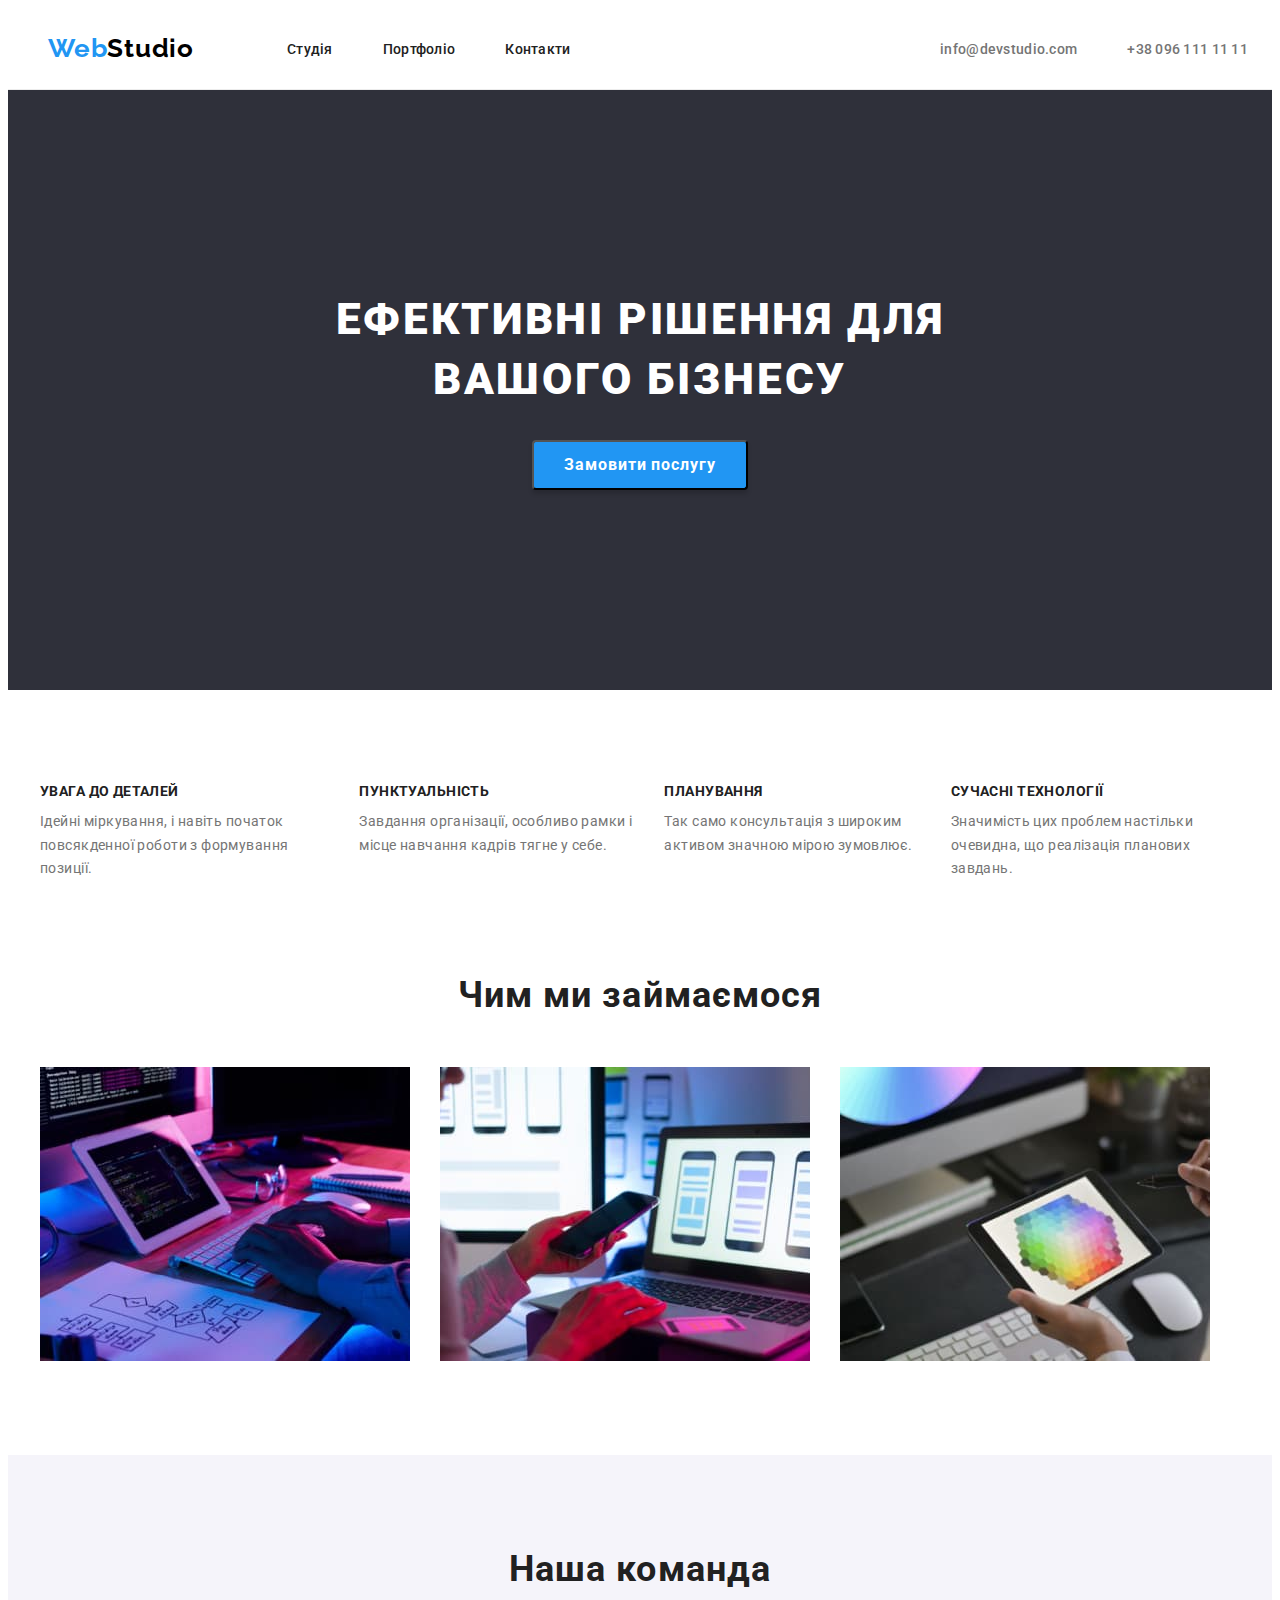
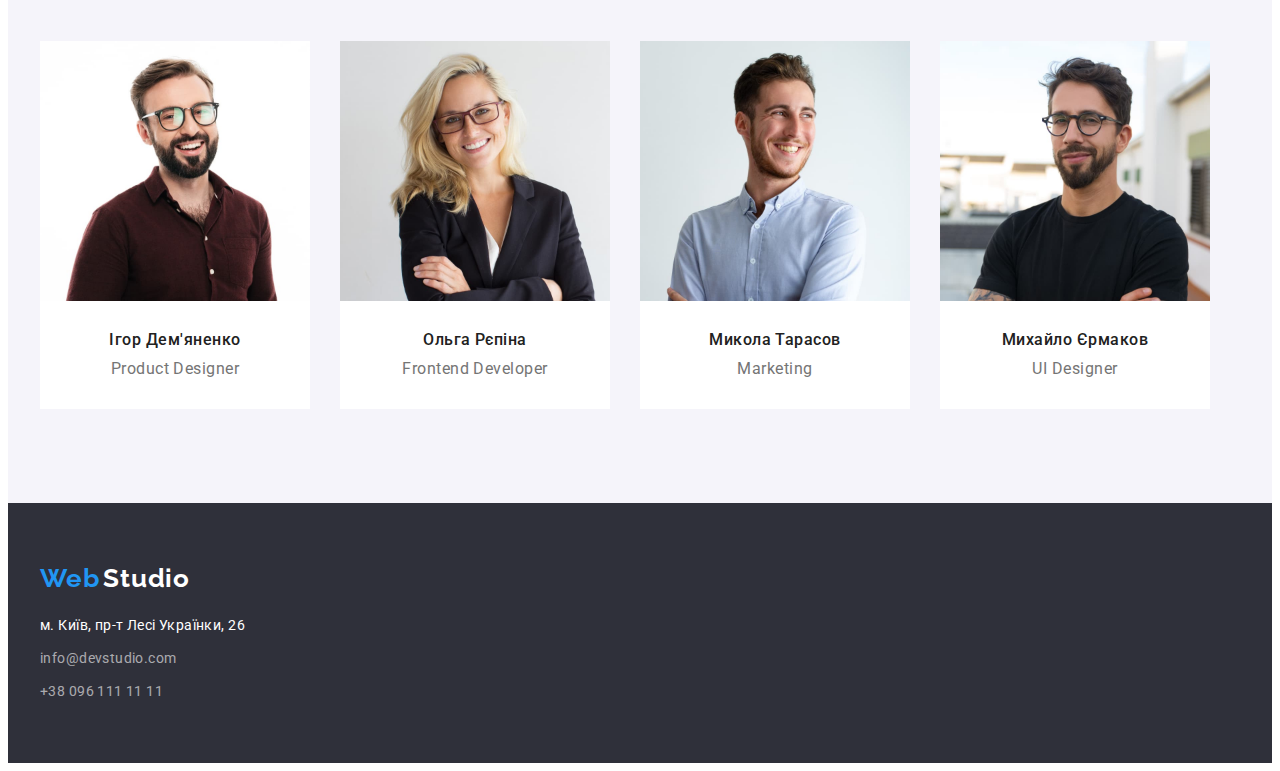
==== index.html @ ede3d10a "repo" ====
<!DOCTYPE html>
<html lang="uk">
  <head>
    <meta charset="UTF-8" />
    <meta http-equiv="X-UA-Compatible" content="IE=edge" />
    <meta name="viewport" content="width=device-width, initial-scale=1.0" />
    <title>Document</title>
    <link rel="preconnect" href="https://fonts.googleapis.com" />
    <link rel="preconnect" href="https://fonts.gstatic.com" crossorigin />
    <link
      href="https://fonts.googleapis.com/css2?family=Raleway:wght@700&family=Roboto:wght@400;500;700;900&display=swap"
      rel="stylesheet"
    />
    <link
      rel="stylesheet"
      href="https://cdnjs.cloudflare.com/ajax/libs/modern-normalize/1.1.0/modern-normalize.min.css"
      integrity="sha512-wpPYUAdjBVSE4KJnH1VR1HeZfpl1ub8YT/NKx4PuQ5NmX2tKuGu6U/JRp5y+Y8XG2tV+wKQpNHVUX03MfMFn9Q=="
      crossorigin="anonymous"
      referrerpolicy="no-referrer"
    />
    <link rel="stylesheet" href="./css/styles.css" />
  </head>
  <body>
    <!--Header.-->
    <header class="site-header">
      <div class="container header-container">
        <nav class="header-container">
            <a href="./index.html" class="site-logo link"
              ><span class="logo-word-web">Web</span
              ><span class="logo-word-studio">Studio</span>
            </a>
            <ul class="site-nav list">
            <li>
              <a href="./index.html" class="site-nav-link link">Студія</a>
            </li>
            <li>
              <a href="./portfolio.html" class="site-nav-link link"
                >Портфоліо</a
              >
            </li>
            <li><a href="" class="site-nav-link link">Контакти</a></li>
          </ul>
        </nav>
        <ul class="header-contacts list">
          <li>
            <a href="mailto:info@devstudio.com" class="site-nav-contacts link"
              >info@devstudio.com</a
            >
          </li>
          <li>
            <a href="tel:+380961111111" class="site-nav-contacts link"
              >+38 096 111 11 11</a
            >
          </li>
        </ul>
          </div>
    </header>

    <!-- Main -->
    <main class="studio-main">
      <!--Hero-->
      <section class="studio-hero">
        <div class="container">
          <h1 class="studiio-hero-title">
            Ефективні рішення для вашого бізнесу
          </h1>
          <button type="button" class="studio-hero-btn">
            Замовити послугу
          </button>
        </div>
      </section>
      <!--Our advantages-->
      <section class="advantages section">
        <div class="container">
          <h2 class="advantages-title visually-hidden">Наші переваги</h2>
          <ul class="advantages-list list">
            <li class="advanteges-item">
              <h3 class="advantages-name">УВАГА ДО ДЕТАЛЕЙ</h3>
              <p class="advantages-text">
                Ідейні міркування, і навіть початок повсякденної роботи з
                формування позиції.
              </p>
            </li>
            <li class="advanteges-item">
              <h3 class="advantages-name">ПУНКТУАЛЬНІСТЬ</h3>
              <p class="advantages-text">
                Завдання організації, особливо рамки і місце навчання кадрів
                тягне у себе.
              </p>
            </li>
            <li class="advanteges-item">
              <h3 class="advantages-name">ПЛАНУВАННЯ</h3>
              <p class="advantages-text">
                Так само консультація з широким активом значною мірою зумовлює.
              </p>
            </li>
            <li class="advanteges-item">
              <h3 class="advantages-name">СУЧАСНІ ТЕХНОЛОГІЇ</h3>
              <p class="advantages-text">
                Значимість цих проблем настільки очевидна, що реалізація
                планових завдань.
              </p>
            </li>
          </ul>
        </div>
      </section>
      <!--What do we do?-->
      <section class="company-servise section">
        <div class="container">
          <h2 class="service-title">Чим ми займаємося</h2>
          <ul class="servise-list list">
            <li class="service-item">
              <img
                src="./imajes/img1.jpg"
                alt="Працює за комп'ютером"
                width="370"
              />
            </li>
            <li class="service-item">
              <img
                src="./imajes/img2.jpg"
                alt="Працює за комп'ютером"
                width="370"
              />
            </li>
            <li class="service-item">
              <img
                src="./imajes/img3.jpg"
                alt="Працює за комп'ютером"
                width="370"
              />
            </li>
          </ul>
        </div>
      </section>
      <!-- Our team -->
      <section class="team section">
        <div class="container">
          <h2 class="team-title">Наша команда</h2>
          <ul class="team-list list">
            <li class="team-item">
              <img class="team-img"
                src="./imajes/product_designer.jpg"
                alt="Фото продуктового дизайнера"
                width="270"
              />
              <h3 class="team-member">Ігор Дем'яненко</h3>
              <p class="team-position">Product Designer</p>
            </li>
            <li class="team-item">
              <img
                src="./imajes/front-end-developer.jpg"
                alt="Фото фронтенд розробника"
                width="270"
                class="team-img"
              />
              <h3 class="team-member">Ольга Рєпіна</h3>
              <p class="team-position">Frontend Developer</p>
            </li>
            <li class="team-item">
              <img
                src="./imajes/marketiing.jpg"
                alt="Фото маркетолога"
                width="270"
                class="team-img"
              />
              <h3 class="team-member">Микола Тарасов</h3>
              <p class="team-position">Marketing</p>
            </li>
            <li class="team-item">
              <img
                src="./imajes/ui-designer.jpg"
                alt="Фото дизайнера"
                width="270"
                class="team-img"
              />
              <h3 class="team-member">Михайло Єрмаков</h3>
              <p class="team-position">UI Designer</p>
            </li>
          </ul>
        </div>
      </section>
    </main>
    <!-- Footeer -->
    <footer class="footeer">
      <div class="container footer-container">
        <a href="./index.html" class="site-logo link footer-logo">
        <span class="logo-word-web">Web</span>
        <span class="footer-logo-word">Studio</span>
      </a>
      <address class="adress">
        <a class="map-link link"
          href="https://goo.gl/maps/4eTBozPo4Wdr3xK28"
          target="_blank"
          rel="noopener nofollow"
        
        >
          м. Київ, пр-т Лесі Українки, 26
        </a>
        <ul class="footer-contacts-list list">
          <li class="footer-contacts-itm">
            <a href="mailto:info@devstudio.com" class="footer-contact link"
              >info@devstudio.com</a
            >
          </li>
          <li class="footer-contacts-itm">
            <a href="tel:+380961111111" class="footer-contact link"
              >+38 096 111 11 11</a
            >
          </li>
        </ul>
      </address>
      </div>
    </footer>
  </body>
</html>
---- css/styles.css ----
:root {
  /* Colors */
  --main-text-color: #212121;
  --main-link-color: #212121;
  --btn-color: #212121;
  --btn-background-color: #f5f4fa;
  --second-text-color: #757575;
  --third-text-color: #ffffff;
  --btn-hover-color: #ffffff;
  --btn-hover-background-color: #2196f3;
  --main-background-color: #f5f5f5;
  --link-hover-color: #2196f3;
  --logo-color-1: #2196f3;
  --logo-color-2: #000000;
  --first-background-color: #ffffff;
  --second-background-color: #2f303a;
}
/*----------RESET STYLES----------*/
p,
h1,
h2,
h3,
h4,
h5,
h6 {
  margin: 0;
}
ul,
ol {
  margin: 0;
  padding-left: 0;
}
button {
  cursor: pointer;
}
address {
  font-style: normal;
}
img {
  display: block;
}
body {
  font-family: "roboto", sans-serif;
  color: var(--main-text-color);
}
.advantages-title,
.service-title,
.team-title {
  font-size: 36px;
  line-height: 1.16;
  letter-spacing: 0.03em;
  color: var(--main-text-color);
}
.visually-hidden {
  position: absolute;
  white-space: nowrap;
  width: 1px;
  height: 1px;
  overflow: hidden;
  border: 0;
  padding: 0;
  clip: rect(0 0 0 0);
  clip-path: inset(50%);
  margin: -1px;
}

.container {
  width: 1200px;
  padding-left: 15px;
  padding-right: 15px;
  margin: 0 auto;
}
.section {
padding: 94px 0;
}
/*--------------------------------*/
/* ----------SITE HEADER---------- */
.site-header {
  padding: 25px;

  background-color: var(--first-background-color);
  border-bottom: 1px solid #ECECEC
}
.site-logo,
.site-nav-link {
  text-decoration: none;
}
.site-nav {
  display: flex;
  margin-left:  93px;
  gap: 50px;
}
.header-contacts {
  display: flex;
  margin-left: auto;
  gap: 50px;
}
.header-container {
  display: flex;
  align-items: center;
}
.logo-word-web {
  font-family: "Raleway", sans-serif;
  font-style: normal;
  font-weight: 700;
  font-size: 26px;
  line-height: 31px;
  letter-spacing: 0.03em;
  color: var(--logo-color-1);
}
.logo-word-studio {
  font-family: "Raleway", sans-serif;
  font-weight: 700;
  font-size: 26px;
  line-height: 1.19;
  letter-spacing: 0.03em;
  color: var(--logo-color-2);
}
.site-nav-link {
  font-weight: 500;
  font-size: 14px;
  line-height: 1.14;
  letter-spacing: 0.02em;
  color: var(--main-link-color);
}
.site-nav-contacts {
  font-weight: 500;
  font-size: 14px;
  line-height: 1.14;
  letter-spacing: 0.02em;
  color: var(--second-text-color);
  text-decoration: none;
}

/* ----------STUDIO PAGE MAIN----------  */
.studio-main {
}
/* ----------STUDIO PAGE HERO----------  */
.studio-hero {
  background-color:var(--second-background-color);
  text-align: center;
  padding-top: 200px;
  padding-bottom: 200px;
}
.studiio-hero-title {
  display: block;
  width: 696px;
  margin: 0 auto;
  margin-bottom: 30px;


  font-style: normal;
  font-weight: 900;
  font-size: 44px;
  line-height: 1.36;
  letter-spacing: 0.06em;
  text-transform: uppercase;
  color: var(--third-text-color);

}
.studio-hero-btn {
  min-width: 216px;
  height: 50px;

  font-family: inherit;
  font-style: normal;
  font-weight: 700;
  font-size: 16px;
  line-height: 1.88;
  color: var(--btn-hover-color);
  align-items: center;
  text-align: center;
  letter-spacing: 0.06em;
  background: var(--logo-color-1);
  box-shadow: 0px 4px 4px rgba(0, 0, 0, 0.15);
  border-radius: 4px;
}
/* ----------STUDIO PAGE ADVANTAGES----------  */
.advantages {
  padding-bottom: 0;
}
.advantages-name {
margin-bottom: 10px;

  font-size: 14px;
  line-height: 1.14;
  letter-spacing: 0.03em;
  text-transform: uppercase;
  color: var(--main-text-color);
}
.advantages-list {
  display: flex;
  gap: 30px;
}
.advantages-text {
  font-size: 14px;
  line-height: 1.71;
  letter-spacing: 0.03em;
  color: var(--second-text-color);
}
/* ----------WHAT WE DO----------  */
.service-title {
  display: flex;
  justify-content: center;
  margin: 0  auto 50px auto;
}
.servise-list {
  display: flex;
  gap: 30px;
}
/* ----------STUDIO PAGE OUR TEAM----------  */
.team-list {
  display: flex;
  gap: 30px;

}
.team-title {
  margin-bottom:50px;
  
  display: flex;
  justify-content: center;
}
.team-img {
  margin-bottom: 30px;
}
.team {
  background-color: var(--btn-background-color);
}
.team-item {
  padding-bottom: 30px;
  
  background-color: var(--third-text-color);
}
.team-member {
  margin-bottom: 10px;
  text-align: center;

  font-weight: 500;
  font-size: 16px;
  line-height: 1.18;
  letter-spacing: 0.03em;
  color: var(--main-text-color);
}
.team-position {
  text-align: center;

  font-size: 16px;
  line-height: 1.18;
  letter-spacing: 0.03em;
  color: var(--second-text-color);
}
.list {
  list-style: none;
}
.link:hover,
.link:focus {
  color: var(--link-hover-color);
}

/*----------PORTFOLIO PAGE MAIN----------*/
.filter {
  margin-bottom: 50px;
  display: flex;
justify-content: center;
gap: 8px;
}
.filter-btn {
  padding-left: 22px;
  padding-right: 22px;
  font-family: inherit;
  font-weight: 500;
  font-size: 16px;
  line-height: 1.6;
  text-align: center;
  letter-spacing: 0.03em;
  color: var(--btn-color);
  
  height: 38px;
  background: #F5F4FA;
  border-radius: 4px;
  border-color: transparent;
}
.filter-btn:hover,
.filter-btn:focus {
  font-family: inherit;
  font-weight: 500;
  font-size: 16px;
  line-height: 1.62;
  text-align: center;
  letter-spacing: 0.03em;
  color: var(--btn-hover-color);
  background: var(--btn-hover-background-color);
  box-shadow: 0px 3px 1px rgba(0, 0, 0, 0.1), 0px 1px 2px rgba(0, 0, 0, 0.08),
    0px 2px 2px rgba(0, 0, 0, 0.12);
  border-radius: 4px;
}
/* ----------PORTFOIO PROJECTS---------- */
.project {
text-decoration: none;
border-bottom: 1px solid #EEEEEE;
}
.projects-list {
display: flex;
gap: 30px; 
flex-wrap: wrap;
}
.project-description {
  padding: 20px 24px;
  border-left: solid #EEEEEE;
  border-right: solid #EEEEEE;
}
.project-title {
  font-size: 18px;
  line-height: 2;
  letter-spacing: 0.06em;
  color: var(--main-text-color);
}
.project-type {
  font-size: 16px;
  line-height: 1.87;
  letter-spacing: 0.03em;
  color: var(--second-text-color);
}
/* ----------SITE FOOTER---------- */
.footeer {
  padding-top: 60px;
  padding-bottom: 60px;
  
  background-color: var(--second-background-color);
}
.footer-container .site-logo {
  margin-bottom:  20px;;
}
.footer-logo {
  display: inline-block;
}
.footer-logo-word {
  font-family: "Raleway", sans-serif;
  font-weight: 700;
  font-size: 26px;
  line-height: 1.19;
  letter-spacing: 0.03em;
  color: var(--third-text-color);
}
.adress {
  font-style: normal;
}
.map-link {
  display: inline-block;
  margin-bottom: 9px;

  font-size: 14px;
  line-height: 1.71;
  letter-spacing: 0.03em;
  color: var(--third-text-color);
  text-decoration: none;
}
.footer-contacts-list :first-child {
  margin-bottom: 9px;
  }
.footer-contact {
  font-size: 14px;
  line-height: 1.71;
  letter-spacing: 0.03em;
  color: rgba(255, 255, 255, 0.6);
  text-decoration: none;
}
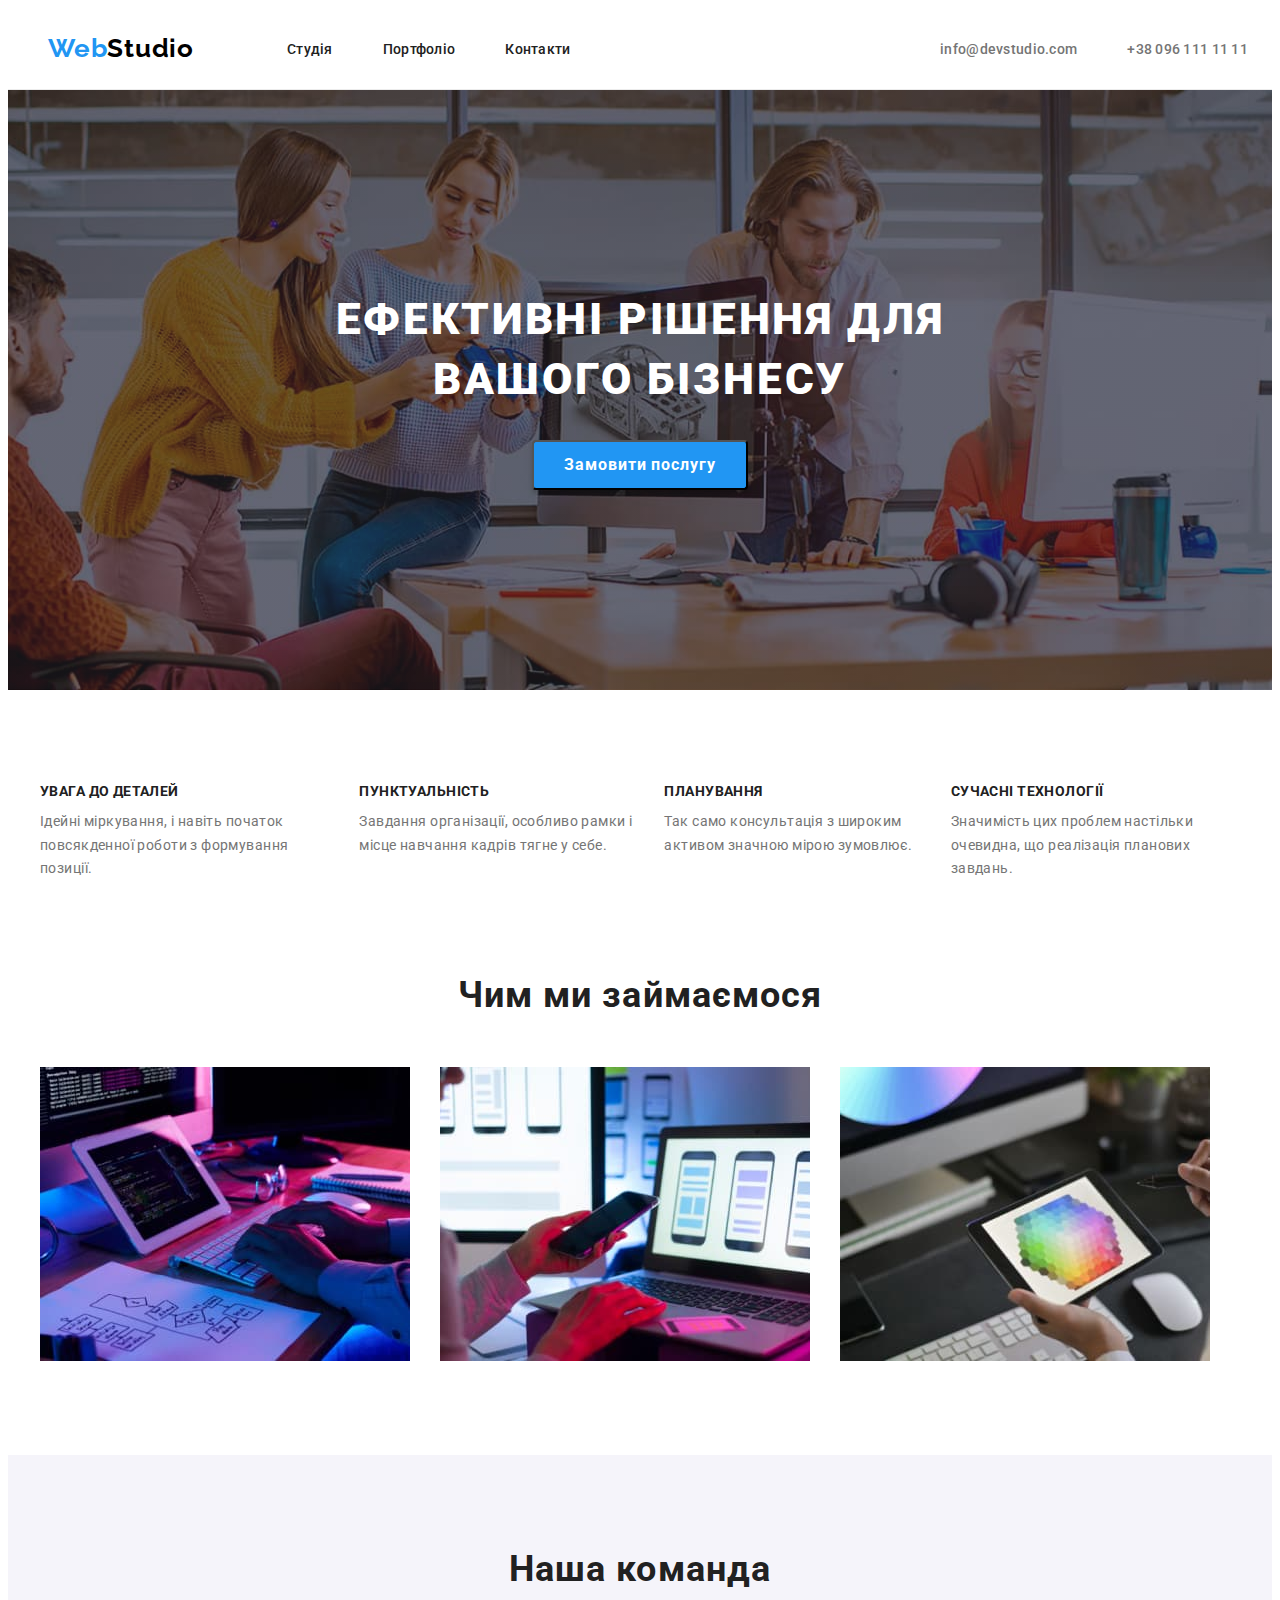
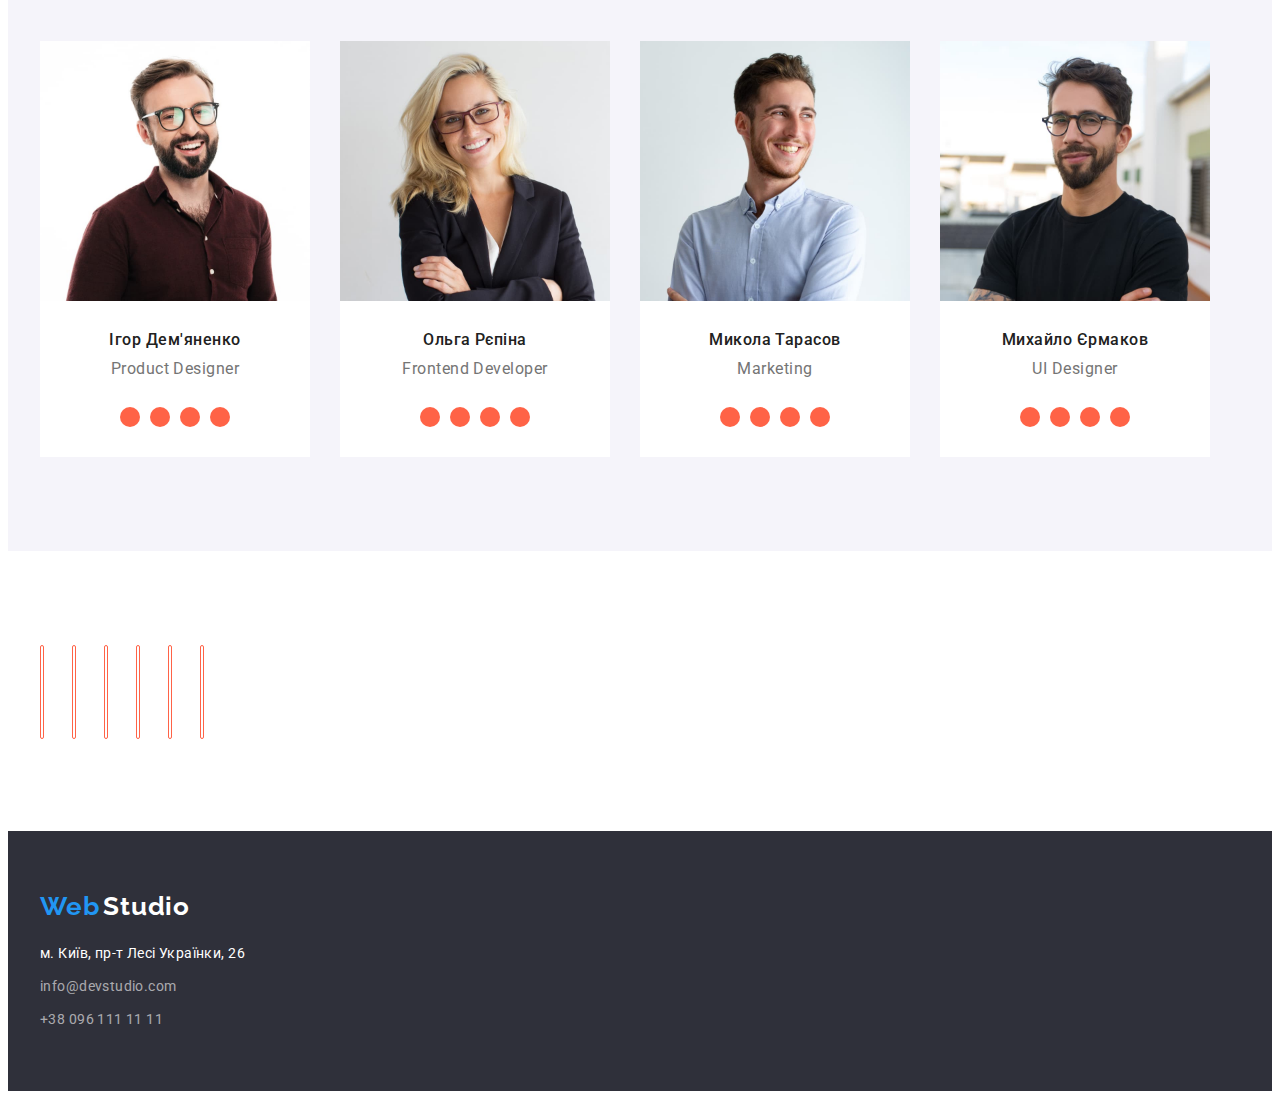
==== commit aab96272: "hero bg" ====
--- a/index.html
+++ b/index.html
@@ -146,6 +146,16 @@
               />
               <h3 class="team-member">Ігор Дем'яненко</h3>
               <p class="team-position">Product Designer</p>
+              <ul class="team-soc-list list">
+                <li class="team-soc-item"><a href="" target="_blank"
+                  rel="noopener" class="team-soc-link link"></a></li>
+                <li class="team-soc-item"><a href=""  target="_blank"
+                  rel="noopener" class="team-soc-link link"></a></li>
+                <li class="team-soc-item"><a href=""  target="_blank"
+                  rel="noopener" class="team-soc-link link"></a></li>
+                <li class="team-soc-item"><a href=""  target="_blank"
+                  rel="noopener" class="team-soc-link link"></a></li>
+              </ul>
             </li>
             <li class="team-item">
               <img
@@ -155,7 +165,16 @@
                 class="team-img"
               />
               <h3 class="team-member">Ольга Рєпіна</h3>
-              <p class="team-position">Frontend Developer</p>
+              <p class="team-position">Frontend Developer</p> <ul class="team-soc-list list">
+                <li class="team-soc-item"><a href="" target="_blank"
+                  rel="noopener" class="team-soc-link link"></a></li>
+                <li class="team-soc-item"><a href=""  target="_blank"
+                  rel="noopener" class="team-soc-link link"></a></li>
+                <li class="team-soc-item"><a href=""  target="_blank"
+                  rel="noopener" class="team-soc-link link"></a></li>
+                <li class="team-soc-item"><a href=""  target="_blank"
+                  rel="noopener" class="team-soc-link link"></a></li>
+              </ul>
             </li>
             <li class="team-item">
               <img
@@ -165,7 +184,16 @@
                 class="team-img"
               />
               <h3 class="team-member">Микола Тарасов</h3>
-              <p class="team-position">Marketing</p>
+              <p class="team-position">Marketing</p> <ul class="team-soc-list list">
+                <li class="team-soc-item"><a href="" target="_blank"
+                  rel="noopener" class="team-soc-link link"></a></li>
+                <li class="team-soc-item"><a href=""  target="_blank"
+                  rel="noopener" class="team-soc-link link"></a></li>
+                <li class="team-soc-item"><a href=""  target="_blank"
+                  rel="noopener" class="team-soc-link link"></a></li>
+                <li class="team-soc-item"><a href=""  target="_blank"
+                  rel="noopener" class="team-soc-link link"></a></li>
+              </ul>
             </li>
             <li class="team-item">
               <img
@@ -175,10 +203,37 @@
                 class="team-img"
               />
               <h3 class="team-member">Михайло Єрмаков</h3>
-              <p class="team-position">UI Designer</p>
-            </li>
-          </ul>
-        </div>
+              <p class="team-position">UI Designer</p> 
+              <ul class="team-soc-list list">
+                <li class="team-soc-item"><a href="" target="_blank"
+                  rel="noopener" class="team-soc-link link"></a></li>
+                <li class="team-soc-item"><a href=""  target="_blank"
+                  rel="noopener" class="team-soc-link link"></a></li>
+                <li class="team-soc-item"><a href=""  target="_blank"
+                  rel="noopener" class="team-soc-link link"></a></li>
+                <li class="team-soc-item"><a href=""  target="_blank"
+                  rel="noopener" class="team-soc-link link"></a></li>
+              </ul>
+            </li>
+          </ul>
+        </div>
+      </section>
+      <section class="section section-clients">
+        <div class="container">
+          <ul class="clients-list list">
+            <li class="client-item"><a href=""  target="_blank"
+                  rel="noopener"  class="client-link link"></a></li>
+            <li class="client-item"><a href=""  target="_blank"
+                  rel="noopener"  class="client-link link"></a></li>
+            <li class="client-item"><a href=""  target="_blank"
+                  rel="noopener"  class="client-link link"></a></li>
+            <li class="client-item"><a href=""  target="_blank"
+                  rel="noopener"  class="client-link link"></a></li>
+            <li class="client-item"><a href=""  target="_blank"
+                  rel="noopener"  class="client-link link"></a></li>
+            <li class="client-item"><a href=""  target="_blank"
+                  rel="noopener"  class="client-link link"></a></li>
+          </ul>        </div>
       </section>
     </main>
     <!-- Footeer -->
--- a/css/styles.css
+++ b/css/styles.css
@@ -137,10 +137,22 @@
 }
 /* ----------STUDIO PAGE HERO----------  */
 .studio-hero {
-  background-color:var(--second-background-color);
-  text-align: center;
   padding-top: 200px;
   padding-bottom: 200px;
+
+  background-color:var(--second-background-color);
+  text-align: center;
+  
+  background-color:#C4C4C4;
+  background-image: linear-gradient(
+    rgba(47, 48, 58, 0.4),
+    rgba(47, 48, 58, 0.4)
+  ),
+  url(../imajes/hero-bg\(1\).jpg) ;
+  background-repeat: no-repeat;
+  background-position: center;
+  background-size: cover;
+
 }
 .studiio-hero-title {
   display: block;
@@ -243,6 +255,7 @@
 }
 .team-position {
   text-align: center;
+  margin-bottom:28px;
 
   font-size: 16px;
   line-height: 1.18;
@@ -256,7 +269,40 @@
 .link:focus {
   color: var(--link-hover-color);
 }
-
+.team-soc-list {
+  display: flex;
+  justify-content: center;
+  gap:10px;
+}
+.team-soc-item {
+  width: 20px;
+  height: 20px;
+}
+.team-soc-link {
+  width: 100%;
+  height:100%;
+  display:block;
+  background: tomato;
+  border-radius: 50%;
+}
+/*----------CLIENTS----------*/
+.clients-list {
+  display: flex;
+  gap: 30px;
+
+}
+
+.client-item {
+  width: calc(100%-150px) / 6;
+  height: 92px;
+}
+.client-link {
+  width: 100%;
+  height:100%;
+  border: 1px solid tomato;
+  border-radius:5px;
+  display: block;
+}
 /*----------PORTFOLIO PAGE MAIN----------*/
 .filter {
   margin-bottom: 50px;
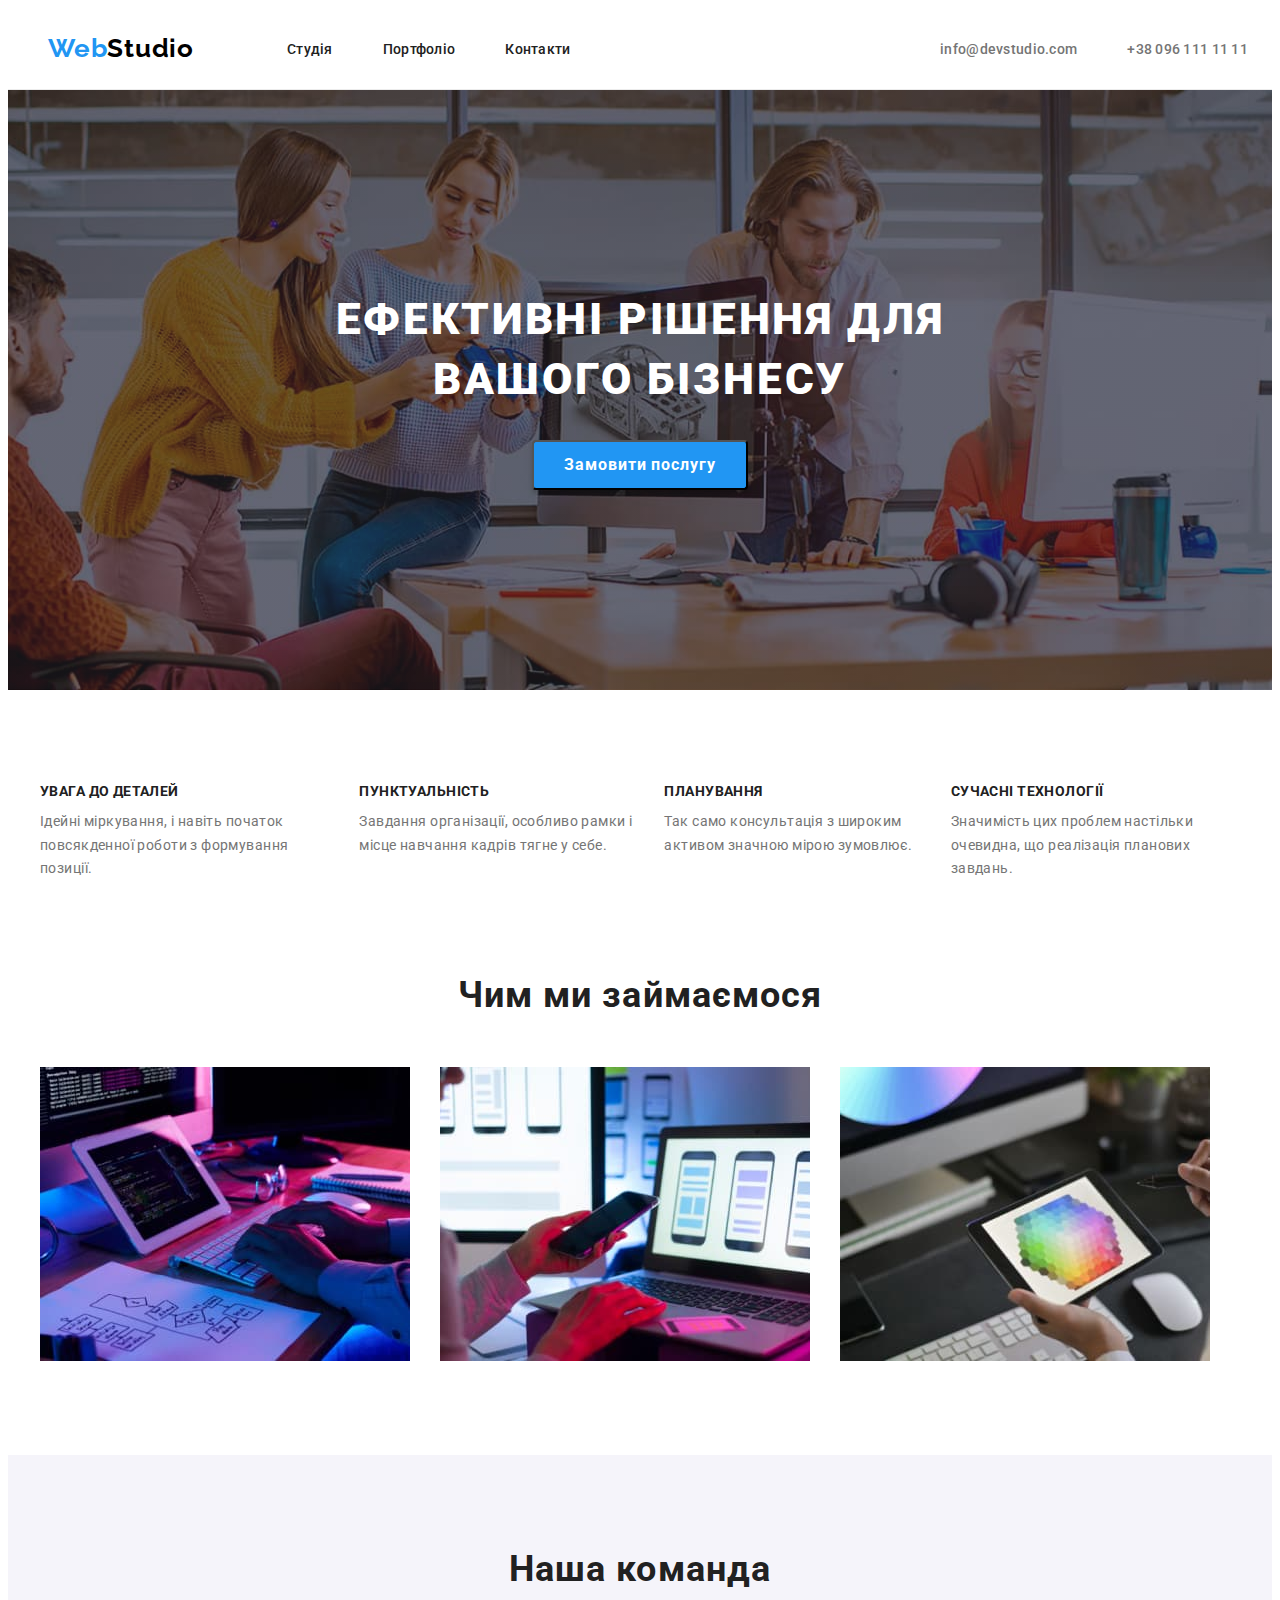
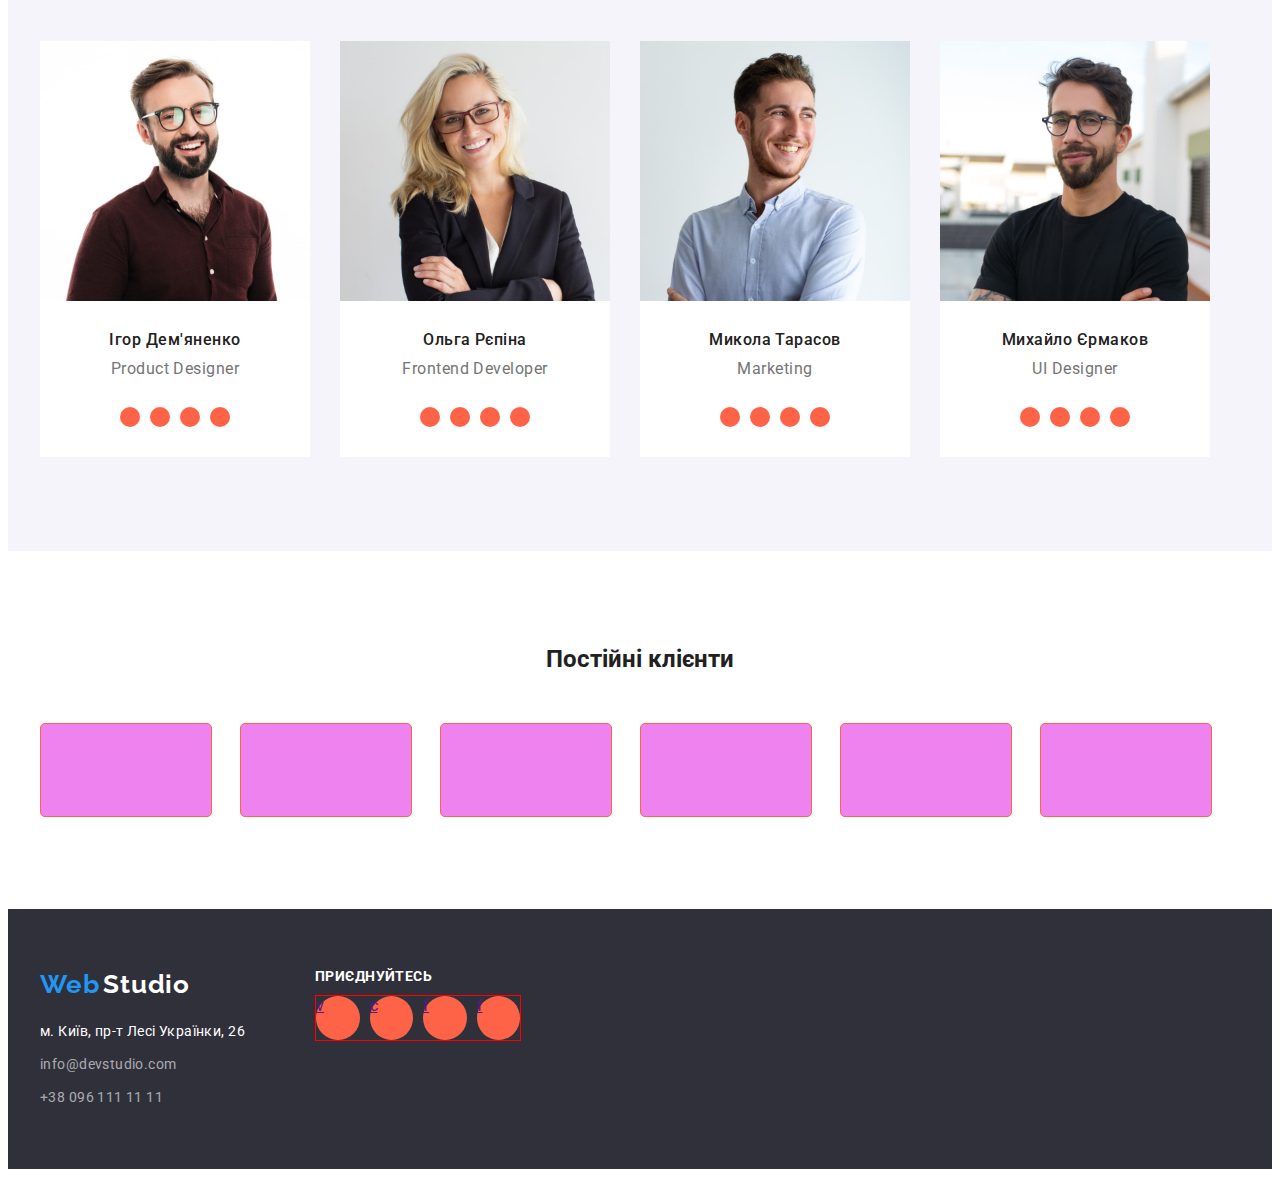
==== commit 2efb5d7d: "social icons bg" ====
--- a/index.html
+++ b/index.html
@@ -25,11 +25,11 @@
     <header class="site-header">
       <div class="container header-container">
         <nav class="header-container">
-            <a href="./index.html" class="site-logo link"
-              ><span class="logo-word-web">Web</span
-              ><span class="logo-word-studio">Studio</span>
-            </a>
-            <ul class="site-nav list">
+          <a href="./index.html" class="site-logo link"
+            ><span class="logo-word-web">Web</span
+            ><span class="logo-word-studio">Studio</span>
+          </a>
+          <ul class="site-nav list">
             <li>
               <a href="./index.html" class="site-nav-link link">Студія</a>
             </li>
@@ -53,7 +53,7 @@
             >
           </li>
         </ul>
-          </div>
+      </div>
     </header>
 
     <!-- Main -->
@@ -139,7 +139,8 @@
           <h2 class="team-title">Наша команда</h2>
           <ul class="team-list list">
             <li class="team-item">
-              <img class="team-img"
+              <img
+                class="team-img"
                 src="./imajes/product_designer.jpg"
                 alt="Фото продуктового дизайнера"
                 width="270"
@@ -147,14 +148,38 @@
               <h3 class="team-member">Ігор Дем'яненко</h3>
               <p class="team-position">Product Designer</p>
               <ul class="team-soc-list list">
-                <li class="team-soc-item"><a href="" target="_blank"
-                  rel="noopener" class="team-soc-link link"></a></li>
-                <li class="team-soc-item"><a href=""  target="_blank"
-                  rel="noopener" class="team-soc-link link"></a></li>
-                <li class="team-soc-item"><a href=""  target="_blank"
-                  rel="noopener" class="team-soc-link link"></a></li>
-                <li class="team-soc-item"><a href=""  target="_blank"
-                  rel="noopener" class="team-soc-link link"></a></li>
+                <li class="team-soc-item">
+                  <a
+                    href=""
+                    target="_blank"
+                    rel="noopener"
+                    class="team-soc-link link"
+                  ></a>
+                </li>
+                <li class="team-soc-item">
+                  <a
+                    href=""
+                    target="_blank"
+                    rel="noopener"
+                    class="team-soc-link link"
+                  ></a>
+                </li>
+                <li class="team-soc-item">
+                  <a
+                    href=""
+                    target="_blank"
+                    rel="noopener"
+                    class="team-soc-link link"
+                  ></a>
+                </li>
+                <li class="team-soc-item">
+                  <a
+                    href=""
+                    target="_blank"
+                    rel="noopener"
+                    class="team-soc-link link"
+                  ></a>
+                </li>
               </ul>
             </li>
             <li class="team-item">
@@ -165,15 +190,40 @@
                 class="team-img"
               />
               <h3 class="team-member">Ольга Рєпіна</h3>
-              <p class="team-position">Frontend Developer</p> <ul class="team-soc-list list">
-                <li class="team-soc-item"><a href="" target="_blank"
-                  rel="noopener" class="team-soc-link link"></a></li>
-                <li class="team-soc-item"><a href=""  target="_blank"
-                  rel="noopener" class="team-soc-link link"></a></li>
-                <li class="team-soc-item"><a href=""  target="_blank"
-                  rel="noopener" class="team-soc-link link"></a></li>
-                <li class="team-soc-item"><a href=""  target="_blank"
-                  rel="noopener" class="team-soc-link link"></a></li>
+              <p class="team-position">Frontend Developer</p>
+              <ul class="team-soc-list list">
+                <li class="team-soc-item">
+                  <a
+                    href=""
+                    target="_blank"
+                    rel="noopener"
+                    class="team-soc-link link"
+                  ></a>
+                </li>
+                <li class="team-soc-item">
+                  <a
+                    href=""
+                    target="_blank"
+                    rel="noopener"
+                    class="team-soc-link link"
+                  ></a>
+                </li>
+                <li class="team-soc-item">
+                  <a
+                    href=""
+                    target="_blank"
+                    rel="noopener"
+                    class="team-soc-link link"
+                  ></a>
+                </li>
+                <li class="team-soc-item">
+                  <a
+                    href=""
+                    target="_blank"
+                    rel="noopener"
+                    class="team-soc-link link"
+                  ></a>
+                </li>
               </ul>
             </li>
             <li class="team-item">
@@ -184,15 +234,40 @@
                 class="team-img"
               />
               <h3 class="team-member">Микола Тарасов</h3>
-              <p class="team-position">Marketing</p> <ul class="team-soc-list list">
-                <li class="team-soc-item"><a href="" target="_blank"
-                  rel="noopener" class="team-soc-link link"></a></li>
-                <li class="team-soc-item"><a href=""  target="_blank"
-                  rel="noopener" class="team-soc-link link"></a></li>
-                <li class="team-soc-item"><a href=""  target="_blank"
-                  rel="noopener" class="team-soc-link link"></a></li>
-                <li class="team-soc-item"><a href=""  target="_blank"
-                  rel="noopener" class="team-soc-link link"></a></li>
+              <p class="team-position">Marketing</p>
+              <ul class="team-soc-list list">
+                <li class="team-soc-item">
+                  <a
+                    href=""
+                    target="_blank"
+                    rel="noopener"
+                    class="team-soc-link link"
+                  ></a>
+                </li>
+                <li class="team-soc-item">
+                  <a
+                    href=""
+                    target="_blank"
+                    rel="noopener"
+                    class="team-soc-link link"
+                  ></a>
+                </li>
+                <li class="team-soc-item">
+                  <a
+                    href=""
+                    target="_blank"
+                    rel="noopener"
+                    class="team-soc-link link"
+                  ></a>
+                </li>
+                <li class="team-soc-item">
+                  <a
+                    href=""
+                    target="_blank"
+                    rel="noopener"
+                    class="team-soc-link link"
+                  ></a>
+                </li>
               </ul>
             </li>
             <li class="team-item">
@@ -203,68 +278,150 @@
                 class="team-img"
               />
               <h3 class="team-member">Михайло Єрмаков</h3>
-              <p class="team-position">UI Designer</p> 
+              <p class="team-position">UI Designer</p>
               <ul class="team-soc-list list">
-                <li class="team-soc-item"><a href="" target="_blank"
-                  rel="noopener" class="team-soc-link link"></a></li>
-                <li class="team-soc-item"><a href=""  target="_blank"
-                  rel="noopener" class="team-soc-link link"></a></li>
-                <li class="team-soc-item"><a href=""  target="_blank"
-                  rel="noopener" class="team-soc-link link"></a></li>
-                <li class="team-soc-item"><a href=""  target="_blank"
-                  rel="noopener" class="team-soc-link link"></a></li>
+                <li class="team-soc-item">
+                  <a
+                    href=""
+                    target="_blank"
+                    rel="noopener"
+                    class="team-soc-link link"
+                  ></a>
+                </li>
+                <li class="team-soc-item">
+                  <a
+                    href=""
+                    target="_blank"
+                    rel="noopener"
+                    class="team-soc-link link"
+                  ></a>
+                </li>
+                <li class="team-soc-item">
+                  <a
+                    href=""
+                    target="_blank"
+                    rel="noopener"
+                    class="team-soc-link link"
+                  ></a>
+                </li>
+                <li class="team-soc-item">
+                  <a
+                    href=""
+                    target="_blank"
+                    rel="noopener"
+                    class="team-soc-link link"
+                  ></a>
+                </li>
               </ul>
             </li>
           </ul>
         </div>
       </section>
+      <!-- Our clients -->
       <section class="section section-clients">
+        <h2 class="clients-title">Постійні клієнти</h2>
         <div class="container">
           <ul class="clients-list list">
-            <li class="client-item"><a href=""  target="_blank"
-                  rel="noopener"  class="client-link link"></a></li>
-            <li class="client-item"><a href=""  target="_blank"
-                  rel="noopener"  class="client-link link"></a></li>
-            <li class="client-item"><a href=""  target="_blank"
-                  rel="noopener"  class="client-link link"></a></li>
-            <li class="client-item"><a href=""  target="_blank"
-                  rel="noopener"  class="client-link link"></a></li>
-            <li class="client-item"><a href=""  target="_blank"
-                  rel="noopener"  class="client-link link"></a></li>
-            <li class="client-item"><a href=""  target="_blank"
-                  rel="noopener"  class="client-link link"></a></li>
-          </ul>        </div>
+            <li class="client-item">
+              <a
+                href=""
+                target="_blank"
+                rel="noopener"
+                class="client-link link"
+              ></a>
+            </li>
+            <li class="client-item">
+              <a
+                href=""
+                target="_blank"
+                rel="noopener"
+                class="client-link link"
+              ></a>
+            </li>
+            <li class="client-item">
+              <a
+                href=""
+                target="_blank"
+                rel="noopener"
+                class="client-link link"
+              ></a>
+            </li>
+            <li class="client-item">
+              <a
+                href=""
+                target="_blank"
+                rel="noopener"
+                class="client-link link"
+              ></a>
+            </li>
+            <li class="client-item">
+              <a
+                href=""
+                target="_blank"
+                rel="noopener"
+                class="client-link link"
+              ></a>
+            </li>
+            <li class="client-item">
+              <a
+                href=""
+                target="_blank"
+                rel="noopener"
+                class="client-link link"
+              ></a>
+            </li>
+          </ul>
+        </div>
       </section>
     </main>
     <!-- Footeer -->
     <footer class="footeer">
       <div class="container footer-container">
-        <a href="./index.html" class="site-logo link footer-logo">
-        <span class="logo-word-web">Web</span>
-        <span class="footer-logo-word">Studio</span>
-      </a>
-      <address class="adress">
-        <a class="map-link link"
-          href="https://goo.gl/maps/4eTBozPo4Wdr3xK28"
-          target="_blank"
-          rel="noopener nofollow"
-        
-        >
-          м. Київ, пр-т Лесі Українки, 26
-        </a>
-        <ul class="footer-contacts-list list">
-          <li class="footer-contacts-itm">
-            <a href="mailto:info@devstudio.com" class="footer-contact link"
-              >info@devstudio.com</a
+        <div class="footer-adress-container">
+          <a href="./index.html" class="site-logo link footer-logo">
+            <span class="logo-word-web">Web</span>
+            <span class="footer-logo-word">Studio</span>
+          </a>
+          <address class="adress">
+            <a
+              class="map-link link"
+              href="https://goo.gl/maps/4eTBozPo4Wdr3xK28"
+              target="_blank"
+              rel="noopener nofollow"
             >
-          </li>
-          <li class="footer-contacts-itm">
-            <a href="tel:+380961111111" class="footer-contact link"
-              >+38 096 111 11 11</a
-            >
-          </li>
-        </ul>
-      </address>
+              м. Київ, пр-т Лесі Українки, 26
+            </a>
+            <ul class="footer-contacts-list list">
+              <li class="footer-contacts-itm">
+                <a href="mailto:info@devstudio.com" class="footer-contact link"
+                  >info@devstudio.com</a
+                >
+              </li>
+              <li class="footer-contacts-itm">
+                <a href="tel:+380961111111" class="footer-contact link"
+                  >+38 096 111 11 11</a
+                >
+              </li>
+            </ul>
+          </address>
+        </div>
+        <div class="footer-soc-container">
+          <h3 class="footer-soc-title">приєднуйтесь</h3>
+          <ul class="footer-soc-list list">
+            <li class="footer-soc-item">
+              <a href="" class="footer-soc-link link">v</a>
+            </li>
+            <li class="footer-soc-item">
+              <a href="" class="footer-soc-link link">c</a>
+            </li>
+            <li class="footer-soc-item">
+              <a href="" class="footer-soc-link link">f</a>
+            </li>
+            <li class="footer-soc-item">
+              <a href="" class="footer-soc-link link">f</a>
+            </li>
+          </ul>
+        </div>
       </div>
     </footer>
   </body>
--- a/css/styles.css
+++ b/css/styles.css
@@ -71,7 +71,7 @@
   margin: 0 auto;
 }
 .section {
-padding: 94px 0;
+  padding: 94px 0;
 }
 /*--------------------------------*/
 /* ----------SITE HEADER---------- */
@@ -79,7 +79,7 @@
   padding: 25px;
 
   background-color: var(--first-background-color);
-  border-bottom: 1px solid #ECECEC
+  border-bottom: 1px solid #ececec;
 }
 .site-logo,
 .site-nav-link {
@@ -87,7 +87,7 @@
 }
 .site-nav {
   display: flex;
-  margin-left:  93px;
+  margin-left: 93px;
   gap: 50px;
 }
 .header-contacts {
@@ -140,26 +140,24 @@
   padding-top: 200px;
   padding-bottom: 200px;
 
-  background-color:var(--second-background-color);
-  text-align: center;
-  
-  background-color:#C4C4C4;
+  background-color: var(--second-background-color);
+  text-align: center;
+
+  background-color: #c4c4c4;
   background-image: linear-gradient(
-    rgba(47, 48, 58, 0.4),
-    rgba(47, 48, 58, 0.4)
-  ),
-  url(../imajes/hero-bg\(1\).jpg) ;
+      rgba(47, 48, 58, 0.4),
+      rgba(47, 48, 58, 0.4)
+    ),
+    url(../imajes/hero-bg\(1\).jpg);
   background-repeat: no-repeat;
   background-position: center;
   background-size: cover;
-
 }
 .studiio-hero-title {
   display: block;
   width: 696px;
   margin: 0 auto;
   margin-bottom: 30px;
-
 
   font-style: normal;
   font-weight: 900;
@@ -168,7 +166,6 @@
   letter-spacing: 0.06em;
   text-transform: uppercase;
   color: var(--third-text-color);
-
 }
 .studio-hero-btn {
   min-width: 216px;
@@ -192,7 +189,7 @@
   padding-bottom: 0;
 }
 .advantages-name {
-margin-bottom: 10px;
+  margin-bottom: 10px;
 
   font-size: 14px;
   line-height: 1.14;
@@ -214,7 +211,7 @@
 .service-title {
   display: flex;
   justify-content: center;
-  margin: 0  auto 50px auto;
+  margin: 0 auto 50px auto;
 }
 .servise-list {
   display: flex;
@@ -224,11 +221,10 @@
 .team-list {
   display: flex;
   gap: 30px;
-
 }
 .team-title {
-  margin-bottom:50px;
-  
+  margin-bottom: 50px;
+
   display: flex;
   justify-content: center;
 }
@@ -240,7 +236,7 @@
 }
 .team-item {
   padding-bottom: 30px;
-  
+
   background-color: var(--third-text-color);
 }
 .team-member {
@@ -255,7 +251,7 @@
 }
 .team-position {
   text-align: center;
-  margin-bottom:28px;
+  margin-bottom: 28px;
 
   font-size: 16px;
   line-height: 1.18;
@@ -272,7 +268,7 @@
 .team-soc-list {
   display: flex;
   justify-content: center;
-  gap:10px;
+  gap: 10px;
 }
 .team-soc-item {
   width: 20px;
@@ -280,35 +276,42 @@
 }
 .team-soc-link {
   width: 100%;
-  height:100%;
-  display:block;
+  height: 100%;
+  display: block;
   background: tomato;
   border-radius: 50%;
 }
-/*----------CLIENTS----------*/
+/*----------OUR CLIENTS----------*/
+.clients-title {
+  margin-bottom: 50px;
+
+  display: flex;
+  justify-content: center;
+}
 .clients-list {
   display: flex;
   gap: 30px;
-
 }
 
 .client-item {
   width: calc(100%-150px) / 6;
   height: 92px;
+  width: 170px;
 }
 .client-link {
   width: 100%;
-  height:100%;
+  height: 100%;
   border: 1px solid tomato;
-  border-radius:5px;
+  background: violet;
+  border-radius: 5px;
   display: block;
 }
 /*----------PORTFOLIO PAGE MAIN----------*/
 .filter {
   margin-bottom: 50px;
   display: flex;
-justify-content: center;
-gap: 8px;
+  justify-content: center;
+  gap: 8px;
 }
 .filter-btn {
   padding-left: 22px;
@@ -320,9 +323,9 @@
   text-align: center;
   letter-spacing: 0.03em;
   color: var(--btn-color);
-  
+
   height: 38px;
-  background: #F5F4FA;
+  background: #f5f4fa;
   border-radius: 4px;
   border-color: transparent;
 }
@@ -342,18 +345,18 @@
 }
 /* ----------PORTFOIO PROJECTS---------- */
 .project {
-text-decoration: none;
-border-bottom: 1px solid #EEEEEE;
+  text-decoration: none;
+  border-bottom: 1px solid #eeeeee;
 }
 .projects-list {
-display: flex;
-gap: 30px; 
-flex-wrap: wrap;
+  display: flex;
+  gap: 30px;
+  flex-wrap: wrap;
 }
 .project-description {
   padding: 20px 24px;
-  border-left: solid #EEEEEE;
-  border-right: solid #EEEEEE;
+  border-left: solid #eeeeee;
+  border-right: solid #eeeeee;
 }
 .project-title {
   font-size: 18px;
@@ -371,11 +374,15 @@
 .footeer {
   padding-top: 60px;
   padding-bottom: 60px;
-  
+
   background-color: var(--second-background-color);
 }
+.footer-container {
+  display: flex;
+  gap: 70px;
+}
 .footer-container .site-logo {
-  margin-bottom:  20px;;
+  margin-bottom: 20px;
 }
 .footer-logo {
   display: inline-block;
@@ -403,7 +410,7 @@
 }
 .footer-contacts-list :first-child {
   margin-bottom: 9px;
-  }
+}
 .footer-contact {
   font-size: 14px;
   line-height: 1.71;
@@ -411,3 +418,36 @@
   color: rgba(255, 255, 255, 0.6);
   text-decoration: none;
 }
+.footer-soc-container {
+  display: inline-block;
+  width: 206px;
+}
+.footer-soc-title {
+  margin-bottom: 10px;
+
+  font-style: normal;
+  font-size: 14px;
+  line-height: 1.14;
+  letter-spacing: 0.03em;
+  text-transform: uppercase;
+
+  color: var(--third-text-color);
+}
+.footer-soc-list {
+  display: flex;
+  justify-content: center;
+  gap: 10px;
+
+  border: 1px solid red;
+}
+.footer-soc-item {
+  width: 44px;
+  height: 44px;
+}
+.footer-soc-link {
+  width: 100%;
+  height: 100%;
+  display: block;
+  background: tomato;
+  border-radius: 50%;
+}
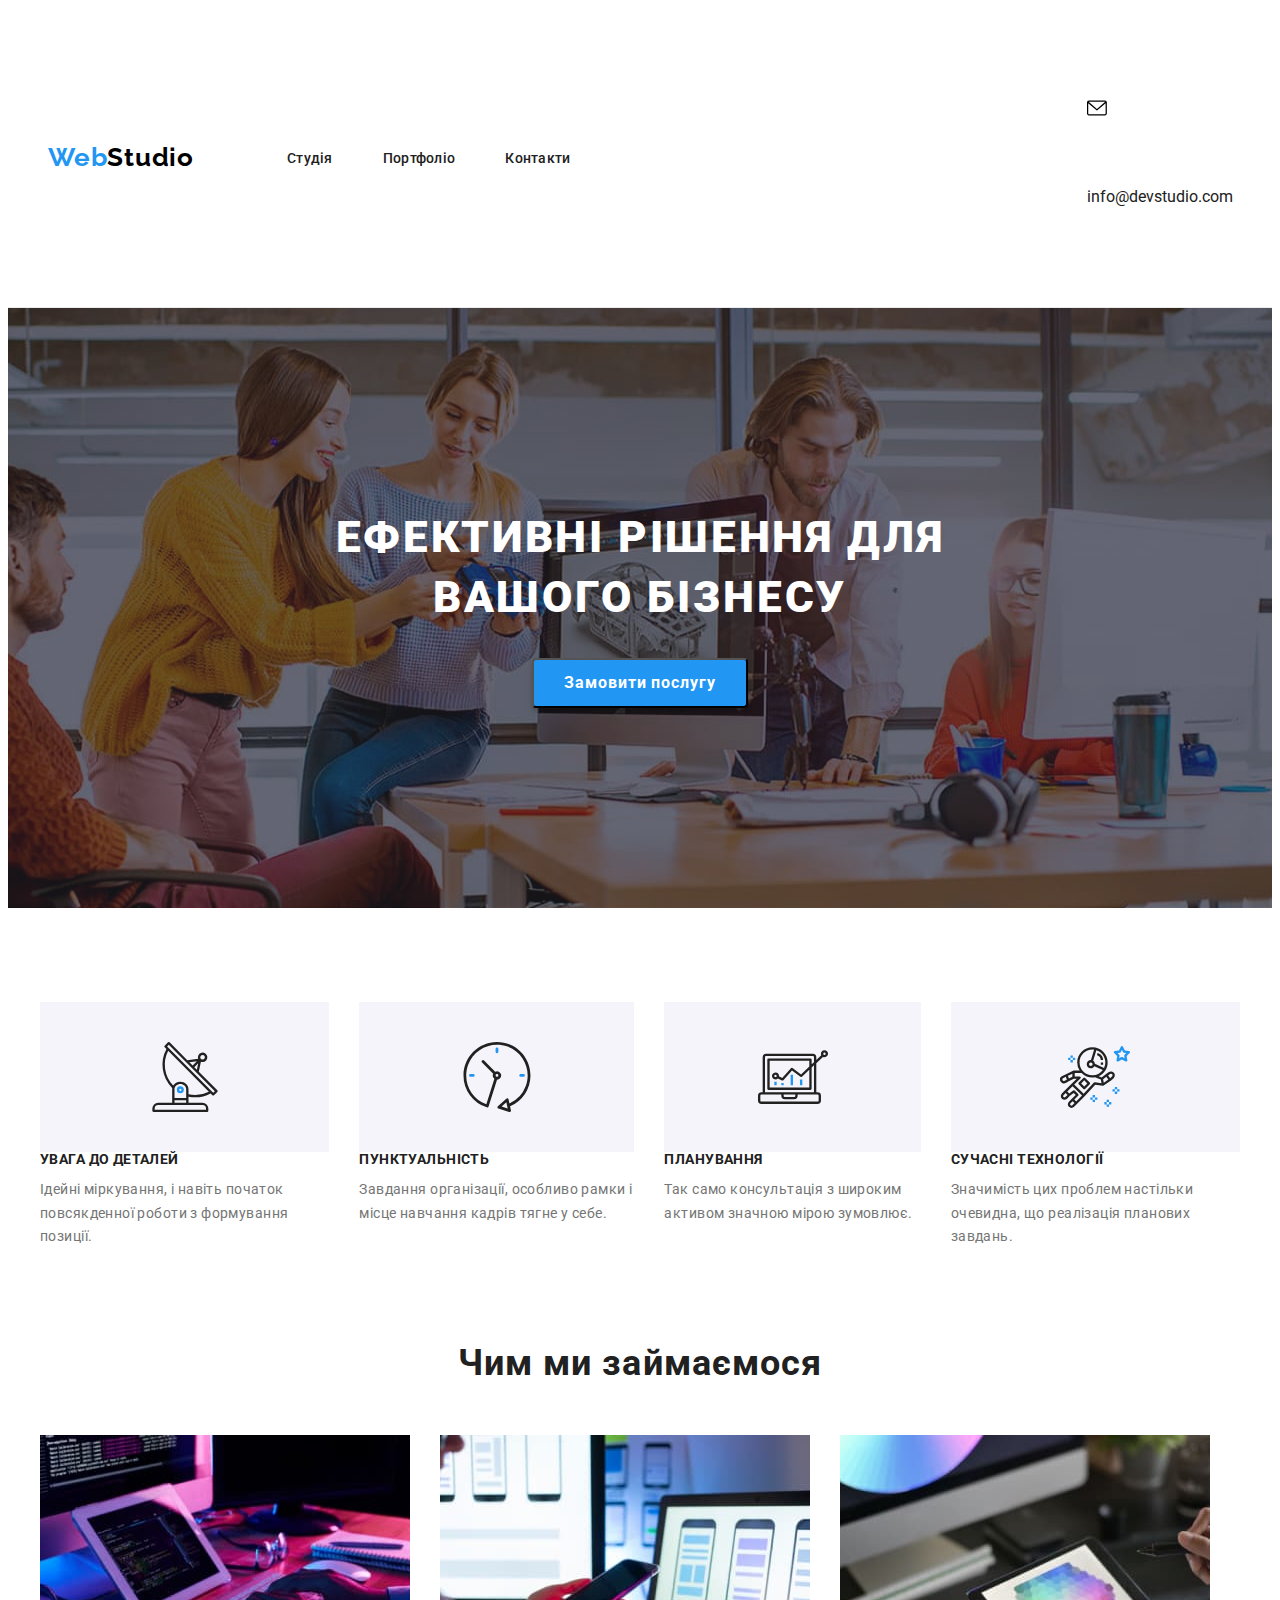
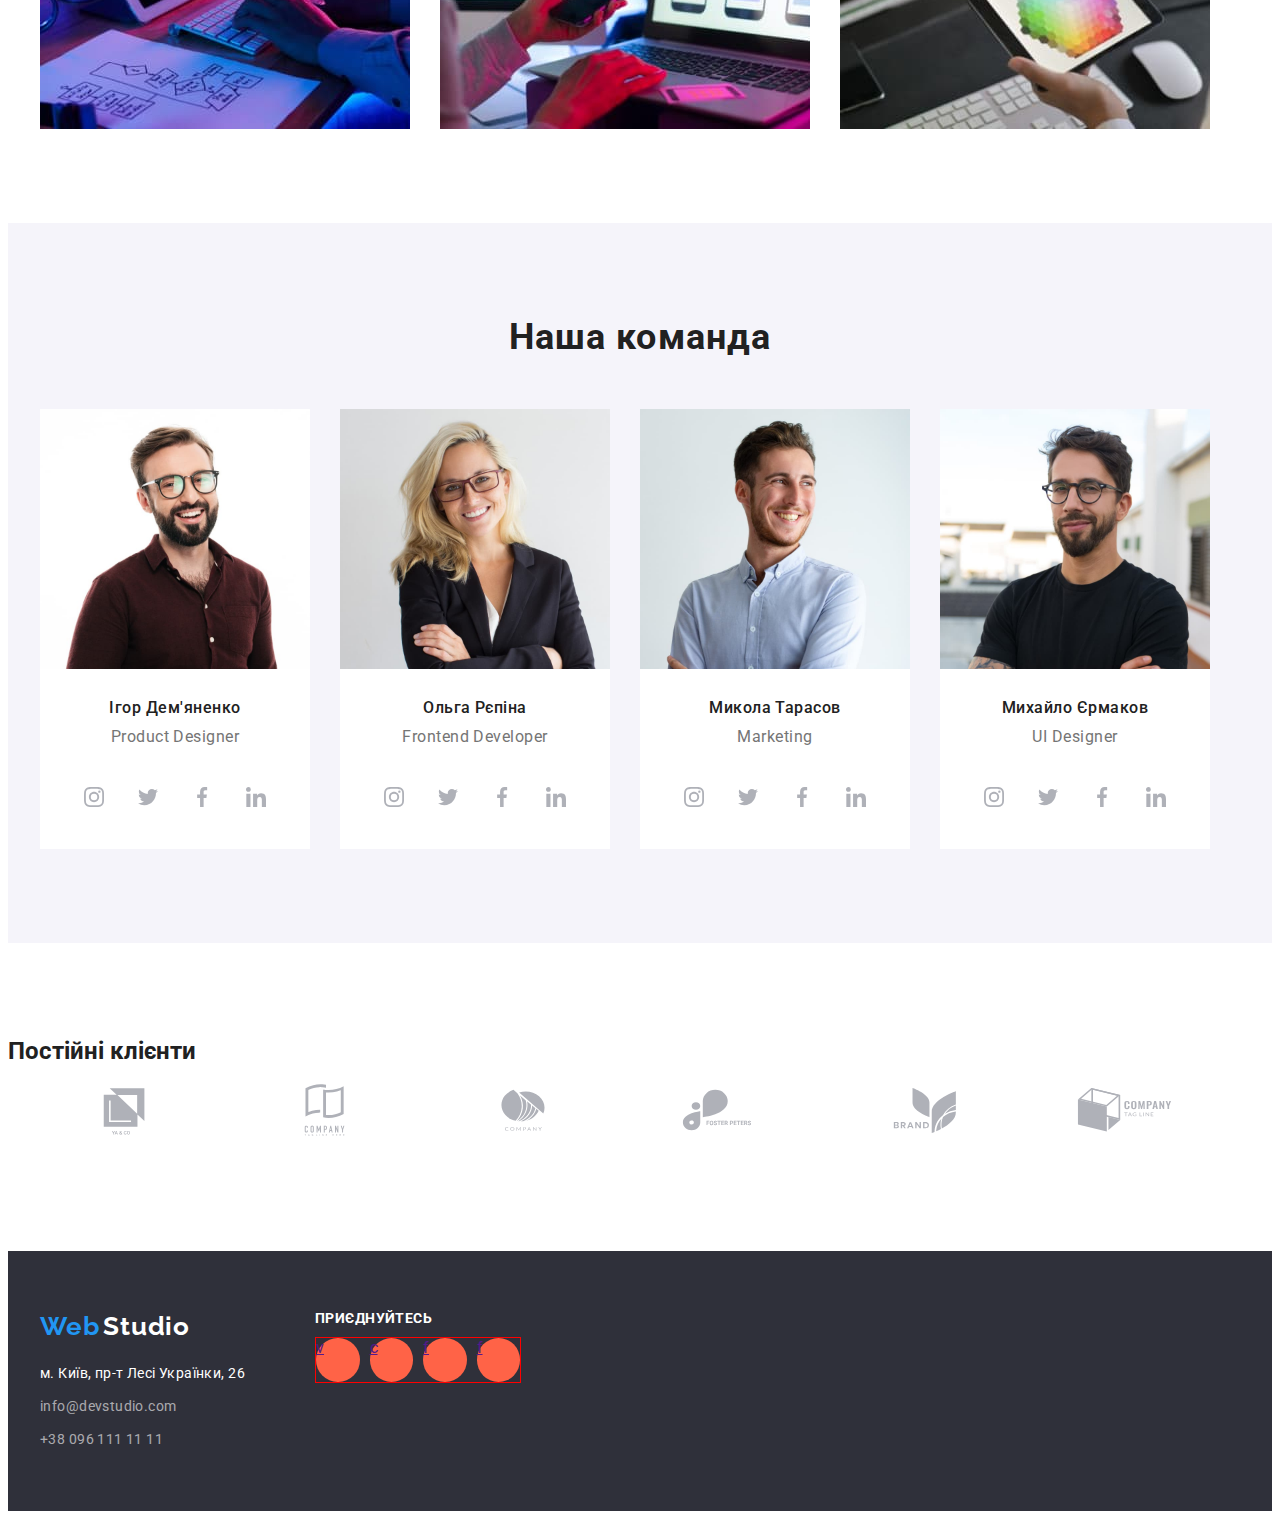
==== commit c89ded8f: "svg" ====
--- a/index.html
+++ b/index.html
@@ -41,15 +41,22 @@
             <li><a href="" class="site-nav-link link">Контакти</a></li>
           </ul>
         </nav>
-        <ul class="header-contacts list">
-          <li>
-            <a href="mailto:info@devstudio.com" class="site-nav-contacts link"
-              >info@devstudio.com</a
+        <ul class="header-contacts-list list">
+          <li class="header-contact">
+            <a href="mailto:info@devstudio.com" class="site-nav-contacts link"></a>
+              <svg class="header-mail-icn" width="20" heigth="20">
+                <use href="./imajes/icons.svg#icon-envelope"></use>
+              </svg>
+              info@devstudio.com</a
             >
           </li>
-          <li>
+          <li class="header-contact">
             <a href="tel:+380961111111" class="site-nav-contacts link"
-              >+38 096 111 11 11</a
+              >
+              <svg class="header-tel-icn" width="10" heigth="16">
+                <use href="./imajes/icons.svg#icon-smartphone"></use>
+              </svg>
+              +38 096 111 11 11</a
             >
           </li>
         </ul>
@@ -75,6 +82,14 @@
           <h2 class="advantages-title visually-hidden">Наші переваги</h2>
           <ul class="advantages-list list">
             <li class="advanteges-item">
+
+              <div class="advantages-item-bg">
+                <svg class="advantajes-icon"  width="70" heigth="70">
+                    <use href="./imajes/icons.svg#icon-antenna"></use>
+                  </svg>
+              </div class=".advantages-item-bg">
+              </.advantages-bg>
+
               <h3 class="advantages-name">УВАГА ДО ДЕТАЛЕЙ</h3>
               <p class="advantages-text">
                 Ідейні міркування, і навіть початок повсякденної роботи з
@@ -82,6 +97,11 @@
               </p>
             </li>
             <li class="advanteges-item">
+              <div class="advantages-item-bg">
+                <svg class="advantajes-icon"  width="70" heigth="70">
+                  <use href="./imajes/icons.svg#icon-clock"></use>
+                </svg>
+              </div>
               <h3 class="advantages-name">ПУНКТУАЛЬНІСТЬ</h3>
               <p class="advantages-text">
                 Завдання організації, особливо рамки і місце навчання кадрів
@@ -89,12 +109,22 @@
               </p>
             </li>
             <li class="advanteges-item">
+              <div class="advantages-item-bg">
+                <svg class="advantajes-icon" width="70" heigth="70">
+                  <use href="./imajes/icons.svg#icon-diagram"></use>
+                </svg>
+              </div>
               <h3 class="advantages-name">ПЛАНУВАННЯ</h3>
               <p class="advantages-text">
                 Так само консультація з широким активом значною мірою зумовлює.
               </p>
             </li>
             <li class="advanteges-item">
+              <div class="advantages-item-bg">
+                <svg class="advantajes-icon"  width="70" heigth="70">
+                  <use href="./imajes/icons.svg#icon-astronaut"></use>
+                </svg>
+              </div>
               <h3 class="advantages-name">СУЧАСНІ ТЕХНОЛОГІЇ</h3>
               <p class="advantages-text">
                 Значимість цих проблем настільки очевидна, що реалізація
@@ -154,30 +184,43 @@
                     target="_blank"
                     rel="noopener"
                     class="team-soc-link link"
-                  ></a>
-                </li>
-                <li class="team-soc-item">
-                  <a
-                    href=""
-                    target="_blank"
-                    rel="noopener"
-                    class="team-soc-link link"
-                  ></a>
-                </li>
-                <li class="team-soc-item">
-                  <a
-                    href=""
-                    target="_blank"
-                    rel="noopener"
-                    class="team-soc-link link"
-                  ></a>
-                </li>
-                <li class="team-soc-item">
-                  <a
-                    href=""
-                    target="_blank"
-                    rel="noopener"
-                    class="team-soc-link link"
+                  >
+                    <svg class="team-soc-icon" width="20" heigth="20">
+                      <use href="./imajes/icons.svg#icon-instagram"></use>
+                    </svg>
+                  </a>
+                </li>
+                <li class="team-soc-item">
+                  <a
+                    href=""
+                    target="_blank"
+                    rel="noopener"
+                    class="team-soc-link link"
+                  >
+                    <svg class="team-soc-icon" width="20" heigth="20">
+                      <use href="./imajes/icons.svg#icon-twitter"></use></svg
+                  ></a>
+                </li>
+                <li class="team-soc-item">
+                  <a
+                    href=""
+                    target="_blank"
+                    rel="noopener"
+                    class="team-soc-link link"
+                  >
+                    <svg class="team-soc-icon" width="20" heigth="20">
+                      <use href="./imajes/icons.svg#icon-facebook"></use></svg
+                  ></a>
+                </li>
+                <li class="team-soc-item">
+                  <a
+                    href=""
+                    target="_blank"
+                    rel="noopener"
+                    class="team-soc-link link"
+                  >
+                    <svg class="team-soc-icon" width="20" heigth="20">
+                      <use href="./imajes/icons.svg#icon-linkedin"></use></svg
                   ></a>
                 </li>
               </ul>
@@ -198,30 +241,43 @@
                     target="_blank"
                     rel="noopener"
                     class="team-soc-link link"
-                  ></a>
-                </li>
-                <li class="team-soc-item">
-                  <a
-                    href=""
-                    target="_blank"
-                    rel="noopener"
-                    class="team-soc-link link"
-                  ></a>
-                </li>
-                <li class="team-soc-item">
-                  <a
-                    href=""
-                    target="_blank"
-                    rel="noopener"
-                    class="team-soc-link link"
-                  ></a>
-                </li>
-                <li class="team-soc-item">
-                  <a
-                    href=""
-                    target="_blank"
-                    rel="noopener"
-                    class="team-soc-link link"
+                  >
+                    <svg class="team-soc-icon" width="20" heigth="20">
+                      <use href="./imajes/icons.svg#icon-instagram"></use>
+                    </svg>
+                  </a>
+                </li>
+                <li class="team-soc-item">
+                  <a
+                    href=""
+                    target="_blank"
+                    rel="noopener"
+                    class="team-soc-link link"
+                  >
+                    <svg class="team-soc-icon" width="20" heigth="20">
+                      <use href="./imajes/icons.svg#icon-twitter"></use></svg
+                  ></a>
+                </li>
+                <li class="team-soc-item">
+                  <a
+                    href=""
+                    target="_blank"
+                    rel="noopener"
+                    class="team-soc-link link"
+                  >
+                    <svg class="team-soc-icon" width="20" heigth="20">
+                      <use href="./imajes/icons.svg#icon-facebook"></use></svg
+                  ></a>
+                </li>
+                <li class="team-soc-item">
+                  <a
+                    href=""
+                    target="_blank"
+                    rel="noopener"
+                    class="team-soc-link link"
+                  >
+                    <svg class="team-soc-icon" width="20" heigth="20">
+                      <use href="./imajes/icons.svg#icon-linkedin"></use></svg
                   ></a>
                 </li>
               </ul>
@@ -242,30 +298,43 @@
                     target="_blank"
                     rel="noopener"
                     class="team-soc-link link"
-                  ></a>
-                </li>
-                <li class="team-soc-item">
-                  <a
-                    href=""
-                    target="_blank"
-                    rel="noopener"
-                    class="team-soc-link link"
-                  ></a>
-                </li>
-                <li class="team-soc-item">
-                  <a
-                    href=""
-                    target="_blank"
-                    rel="noopener"
-                    class="team-soc-link link"
-                  ></a>
-                </li>
-                <li class="team-soc-item">
-                  <a
-                    href=""
-                    target="_blank"
-                    rel="noopener"
-                    class="team-soc-link link"
+                  >
+                    <svg class="team-soc-icon" width="20" heigth="20">
+                      <use href="./imajes/icons.svg#icon-instagram"></use>
+                    </svg>
+                  </a>
+                </li>
+                <li class="team-soc-item">
+                  <a
+                    href=""
+                    target="_blank"
+                    rel="noopener"
+                    class="team-soc-link link"
+                  >
+                    <svg class="team-soc-icon" width="20" heigth="20">
+                      <use href="./imajes/icons.svg#icon-twitter"></use></svg
+                  ></a>
+                </li>
+                <li class="team-soc-item">
+                  <a
+                    href=""
+                    target="_blank"
+                    rel="noopener"
+                    class="team-soc-link link"
+                  >
+                    <svg class="team-soc-icon" width="20" heigth="20">
+                      <use href="./imajes/icons.svg#icon-facebook"></use></svg
+                  ></a>
+                </li>
+                <li class="team-soc-item">
+                  <a
+                    href=""
+                    target="_blank"
+                    rel="noopener"
+                    class="team-soc-link link"
+                  >
+                    <svg class="team-soc-icon" width="20" heigth="20">
+                      <use href="./imajes/icons.svg#icon-linkedin"></use></svg
                   ></a>
                 </li>
               </ul>
@@ -286,35 +355,46 @@
                     target="_blank"
                     rel="noopener"
                     class="team-soc-link link"
-                  ></a>
-                </li>
-                <li class="team-soc-item">
-                  <a
-                    href=""
-                    target="_blank"
-                    rel="noopener"
-                    class="team-soc-link link"
-                  ></a>
-                </li>
-                <li class="team-soc-item">
-                  <a
-                    href=""
-                    target="_blank"
-                    rel="noopener"
-                    class="team-soc-link link"
-                  ></a>
-                </li>
-                <li class="team-soc-item">
-                  <a
-                    href=""
-                    target="_blank"
-                    rel="noopener"
-                    class="team-soc-link link"
+                  >
+                    <svg class="team-soc-icon" width="20" heigth="20">
+                      <use href="./imajes/icons.svg#icon-instagram"></use>
+                    </svg>
+                  </a>
+                </li>
+                <li class="team-soc-item">
+                  <a
+                    href=""
+                    target="_blank"
+                    rel="noopener"
+                    class="team-soc-link link"
+                  >
+                    <svg class="team-soc-icon" width="20" heigth="20">
+                      <use href="./imajes/icons.svg#icon-twitter"></use></svg
+                  ></a>
+                </li>
+                <li class="team-soc-item">
+                  <a
+                    href=""
+                    target="_blank"
+                    rel="noopener"
+                    class="team-soc-link link"
+                  >
+                    <svg class="team-soc-icon" width="20" heigth="20">
+                      <use href="./imajes/icons.svg#icon-facebook"></use></svg
+                  ></a>
+                </li>
+                <li class="team-soc-item">
+                  <a
+                    href=""
+                    target="_blank"
+                    rel="noopener"
+                    class="team-soc-link link"
+                  >
+                    <svg class="team-soc-icon" width="20" heigth="20">
+                      <use href="./imajes/icons.svg#icon-linkedin"></use></svg
                   ></a>
                 </li>
               </ul>
-            </li>
-          </ul>
         </div>
       </section>
       <!-- Our clients -->
@@ -328,7 +408,23 @@
                 target="_blank"
                 rel="noopener"
                 class="client-link link"
-              ></a>
+              >
+              <svg class="client-icon"  width="106" heigth="60">
+              <use href="./imajes/icons.svg#icon-client-1-logo"></use>
+            </svg> 
+          </a>
+            </li>
+            <li class="client-item">
+              <a  
+                href=""
+                target="_blank"
+                rel="noopener"
+                class="client-link link"
+              >
+            <svg class="client-icon"  width="106" heigth="60">
+              <use href="./imajes/icons.svg#icon-client-2-logo"></use>
+            </svg> 
+            </a>
             </li>
             <li class="client-item">
               <a
@@ -336,7 +432,11 @@
                 target="_blank"
                 rel="noopener"
                 class="client-link link"
-              ></a>
+              >
+            <svg class="client-icon"  width="106" heigth="60">
+              <use href="./imajes/icons.svg#icon-client-3-logo"></use>
+            </svg> 
+            </a>
             </li>
             <li class="client-item">
               <a
@@ -344,7 +444,10 @@
                 target="_blank"
                 rel="noopener"
                 class="client-link link"
-              ></a>
+              >
+            <svg class="client-icon"  width="106" heigth="60">
+              <use href="./imajes/icons.svg#icon-client-4-logo"></use>
+            </svg> </a>
             </li>
             <li class="client-item">
               <a
@@ -352,7 +455,11 @@
                 target="_blank"
                 rel="noopener"
                 class="client-link link"
-              ></a>
+              >
+            <svg class="client-icon"  width="106" heigth="60">
+              <use href="./imajes/icons.svg#icon-client-5-logo"></use>
+            </svg> 
+            </a>
             </li>
             <li class="client-item">
               <a
@@ -360,15 +467,11 @@
                 target="_blank"
                 rel="noopener"
                 class="client-link link"
-              ></a>
-            </li>
-            <li class="client-item">
-              <a
-                href=""
-                target="_blank"
-                rel="noopener"
-                class="client-link link"
-              ></a>
+              >
+            <svg class="client-icon"  width="106" heigth="60">
+              <use href="./imajes/icons.svg#icon-client-6-logo"></use>
+            </svg> 
+            </a>
             </li>
           </ul>
         </div>
--- a/css/styles.css
+++ b/css/styles.css
@@ -14,6 +14,7 @@
   --logo-color-2: #000000;
   --first-background-color: #ffffff;
   --second-background-color: #2f303a;
+  --icon-main-color: #afb1b8;
 }
 /*----------RESET STYLES----------*/
 p,
@@ -39,6 +40,14 @@
 img {
   display: block;
 }
+.list {
+  list-style: none;
+}
+.link:hover,
+.link:focus {
+  color: var(--link-hover-color);
+}
+
 body {
   font-family: "roboto", sans-serif;
   color: var(--main-text-color);
@@ -90,11 +99,7 @@
   margin-left: 93px;
   gap: 50px;
 }
-.header-contacts {
-  display: flex;
-  margin-left: auto;
-  gap: 50px;
-}
+
 .header-container {
   display: flex;
   align-items: center;
@@ -130,6 +135,16 @@
   letter-spacing: 0.02em;
   color: var(--second-text-color);
   text-decoration: none;
+}
+.header-contacts-list {
+  display: flex;
+  margin-left: auto;
+  gap: 50px;
+  width: 161px;
+}
+.header-contact {
+  align-items: center;
+  display: inline-block;
 }
 
 /* ----------STUDIO PAGE MAIN----------  */
@@ -184,7 +199,7 @@
   box-shadow: 0px 4px 4px rgba(0, 0, 0, 0.15);
   border-radius: 4px;
 }
-/* ----------STUDIO PAGE ADVANTAGES----------  */
+/* ----------OUR ADVANTAGES----------  */
 .advantages {
   padding-bottom: 0;
 }
@@ -197,9 +212,17 @@
   text-transform: uppercase;
   color: var(--main-text-color);
 }
+.advantages-item-bg {
+  background: var(--btn-background-color);
+  justify-content: center;
+  display: flex;
+}
 .advantages-list {
   display: flex;
   gap: 30px;
+}
+.advantajes-icon {
+  justify-content: center;
 }
 .advantages-text {
   font-size: 14px;
@@ -258,30 +281,40 @@
   letter-spacing: 0.03em;
   color: var(--second-text-color);
 }
-.list {
-  list-style: none;
-}
-.link:hover,
-.link:focus {
-  color: var(--link-hover-color);
-}
+
 .team-soc-list {
   display: flex;
   justify-content: center;
   gap: 10px;
+  .yeam.;
 }
 .team-soc-item {
-  width: 20px;
-  height: 20px;
+  width: 44px;
+  height: 44px;
 }
 .team-soc-link {
   width: 100%;
   height: 100%;
-  display: block;
-  background: tomato;
   border-radius: 50%;
-}
-/*----------OUR CLIENTS----------*/
+  display: flex;
+  align-items: center;
+  justify-content: center;
+  fill: var(--third-text-color);
+}
+.team-soc-link:hover,
+.team-soc-link:focus {
+  background-color: var(--link-hover-color);
+}
+.team-soc-link:hover
+/* focus here????? */
+.team-soc-icon:hover {
+  fill: var(--third-text-color);
+}
+.team-soc-icon {
+  fill: var(--icon-main-color);
+}
+.
+/* ---------OUR CLIENTS----------*/
 .clients-title {
   margin-bottom: 50px;
 
@@ -301,10 +334,16 @@
 .client-link {
   width: 100%;
   height: 100%;
-  border: 1px solid tomato;
-  background: violet;
-  border-radius: 5px;
-  display: block;
+
+  display: flex;
+  align-items: center;
+  justify-content: center;
+}
+.client-icon {
+  fill: var(--icon-main-color);
+}
+.client-icon:hover {
+  fill: var(--link-hover-color);
 }
 /*----------PORTFOLIO PAGE MAIN----------*/
 .filter {
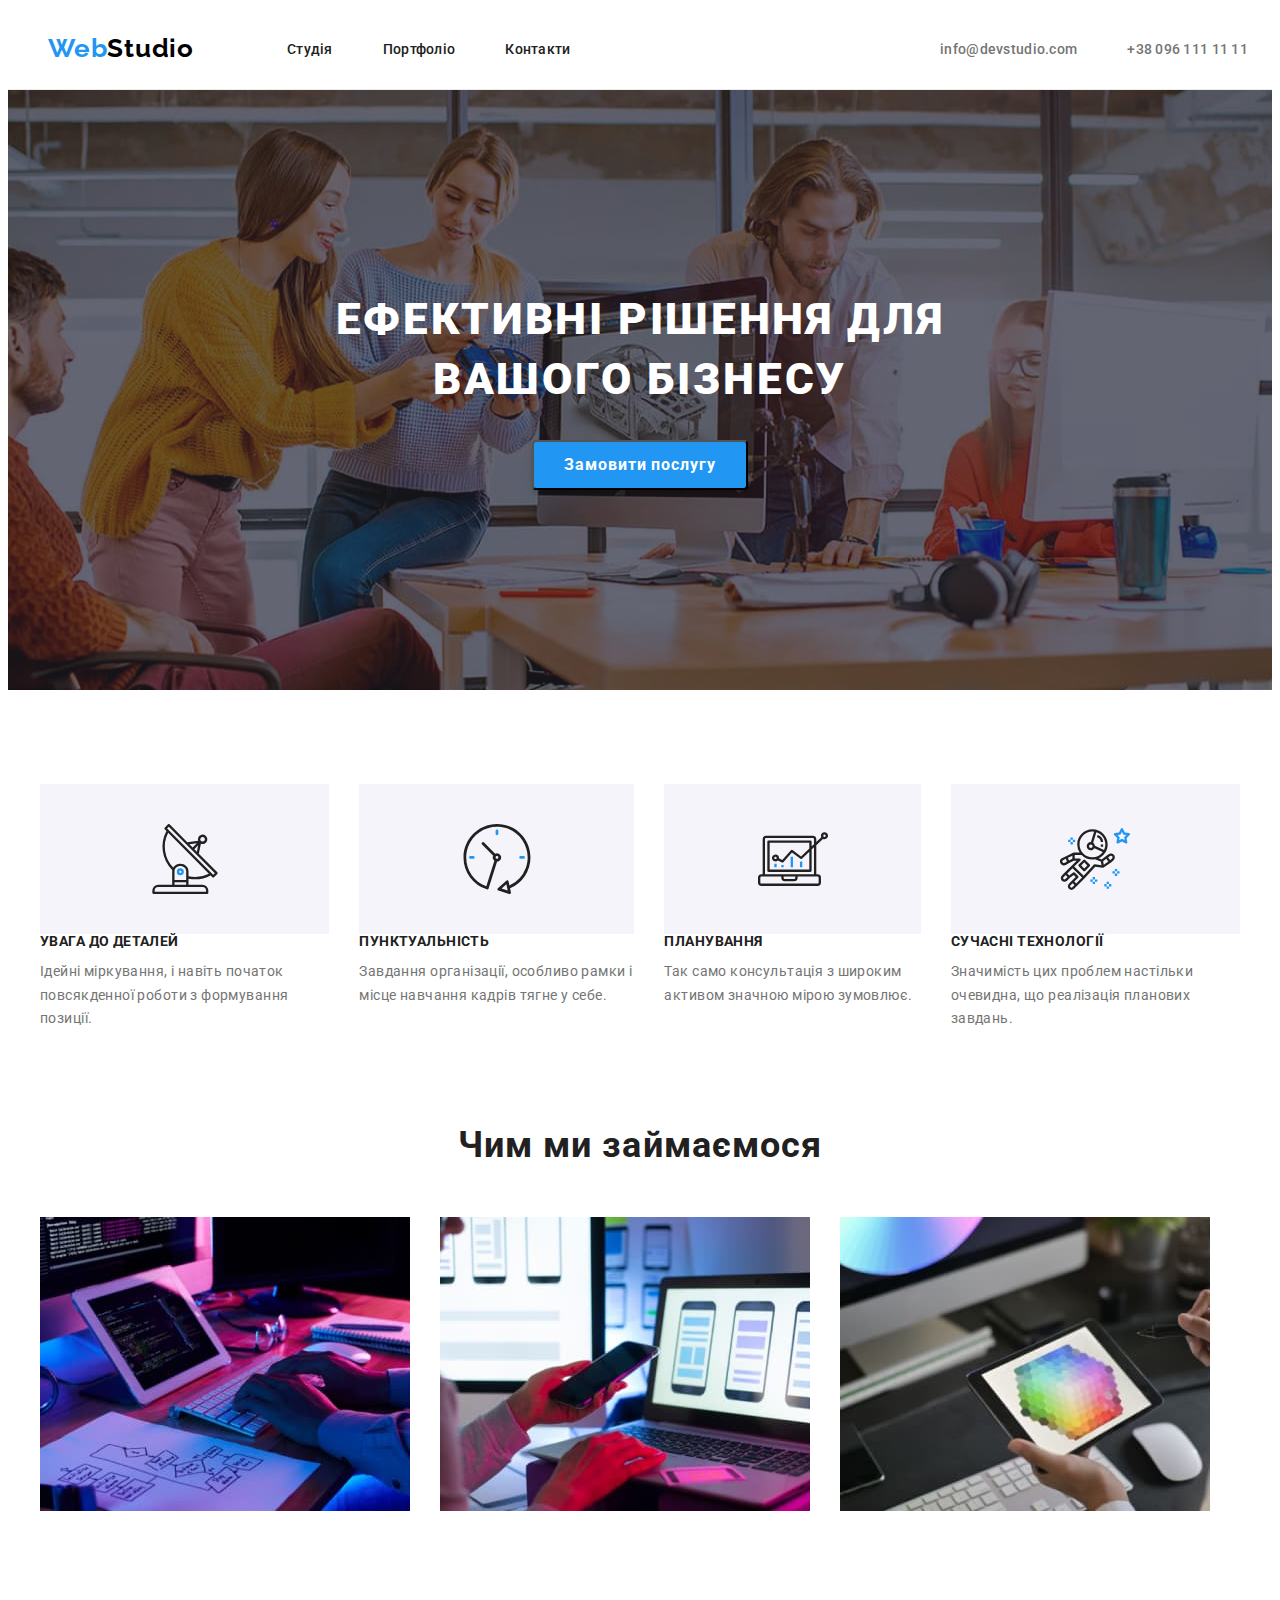
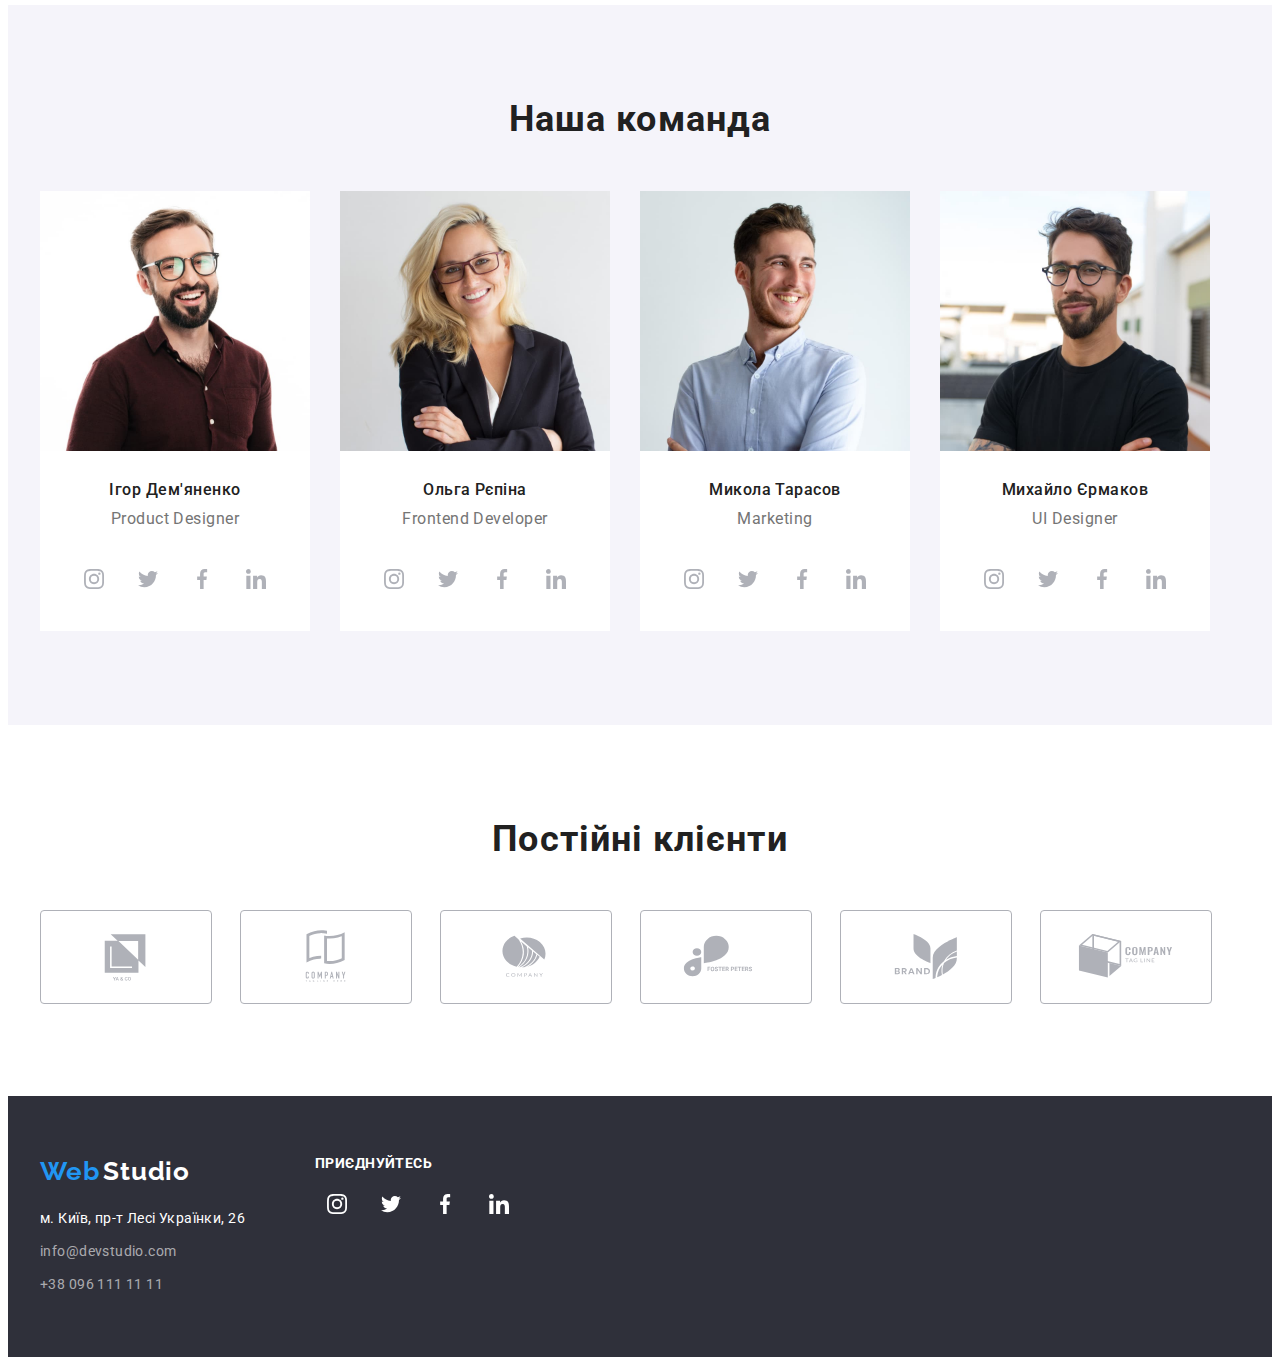
==== commit 2f11a9e7: "clients" ====
--- a/index.html
+++ b/index.html
@@ -43,26 +43,18 @@
         </nav>
         <ul class="header-contacts-list list">
           <li class="header-contact">
-            <a href="mailto:info@devstudio.com" class="site-nav-contacts link"></a>
-              <svg class="header-mail-icn" width="20" heigth="20">
-                <use href="./imajes/icons.svg#icon-envelope"></use>
-              </svg>
-              info@devstudio.com</a
+            <a href="mailto:info@devstudio.com" class="site-nav-contacts link"
+              >info@devstudio.com</a
             >
           </li>
           <li class="header-contact">
-            <a href="tel:+380961111111" class="site-nav-contacts link"
-              >
-              <svg class="header-tel-icn" width="10" heigth="16">
-                <use href="./imajes/icons.svg#icon-smartphone"></use>
-              </svg>
+            <a href="tel:+380961111111" class="site-nav-contacts link">
               +38 096 111 11 11</a
             >
           </li>
         </ul>
       </div>
     </header>
-
     <!-- Main -->
     <main class="studio-main">
       <!--Hero-->
@@ -398,84 +390,45 @@
         </div>
       </section>
       <!-- Our clients -->
-      <section class="section section-clients">
-        <h2 class="clients-title">Постійні клієнти</h2>
-        <div class="container">
-          <ul class="clients-list list">
-            <li class="client-item">
-              <a
-                href=""
-                target="_blank"
-                rel="noopener"
-                class="client-link link"
-              >
-              <svg class="client-icon"  width="106" heigth="60">
-              <use href="./imajes/icons.svg#icon-client-1-logo"></use>
-            </svg> 
-          </a>
-            </li>
-            <li class="client-item">
-              <a  
-                href=""
-                target="_blank"
-                rel="noopener"
-                class="client-link link"
-              >
-            <svg class="client-icon"  width="106" heigth="60">
-              <use href="./imajes/icons.svg#icon-client-2-logo"></use>
-            </svg> 
-            </a>
-            </li>
-            <li class="client-item">
-              <a
-                href=""
-                target="_blank"
-                rel="noopener"
-                class="client-link link"
-              >
-            <svg class="client-icon"  width="106" heigth="60">
-              <use href="./imajes/icons.svg#icon-client-3-logo"></use>
-            </svg> 
-            </a>
-            </li>
-            <li class="client-item">
-              <a
-                href=""
-                target="_blank"
-                rel="noopener"
-                class="client-link link"
-              >
-            <svg class="client-icon"  width="106" heigth="60">
-              <use href="./imajes/icons.svg#icon-client-4-logo"></use>
-            </svg> </a>
-            </li>
-            <li class="client-item">
-              <a
-                href=""
-                target="_blank"
-                rel="noopener"
-                class="client-link link"
-              >
-            <svg class="client-icon"  width="106" heigth="60">
-              <use href="./imajes/icons.svg#icon-client-5-logo"></use>
-            </svg> 
-            </a>
-            </li>
-            <li class="client-item">
-              <a
-                href=""
-                target="_blank"
-                rel="noopener"
-                class="client-link link"
-              >
-            <svg class="client-icon"  width="106" heigth="60">
-              <use href="./imajes/icons.svg#icon-client-6-logo"></use>
-            </svg> 
-            </a>
-            </li>
-          </ul>
-        </div>
-      </section>
+          <section class="section">
+            <div class="container clients-container">
+              <h2 class="clients-title">Постійні клієнти</h2>
+              <ul class="clients-list list">
+                <li class="client-item"><a href="" class="client-link link">
+                  
+                  <svg class="client-icon" width="106" heigth="60">
+                    <use href="./imajes/icons.svg#icon-client-1-logo"></use>
+                  </svg>
+                </a></li>
+                <li class="client-item"><a href="" class="client-link link">
+                  <svg class="client-icon" width="106" heigth="60">
+                    <use href="./imajes/icons.svg#icon-client-2-logo"></use>
+                  </svg>
+                </a></li>
+                <li class="client-item"><a href="" class="client-link link">
+                  <svg class="client-icon" width="106" heigth="60">
+                    <use href="./imajes/icons.svg#icon-client-3-logo"></use>
+                  </svg>
+                </a></li>
+                <li class="client-item"><a href="" class="client-link link">
+                  <svg class="client-icon" width="106" heigth="60">
+                    <use href="./imajes/icons.svg#icon-client-4-logo"></use>
+                  </svg>
+                </a></li>
+                <li class="client-item"><a href="" class="client-link link">
+                  <svg class="client-icon" width="106" heigth="60">
+                    <use href="./imajes/icons.svg#icon-client-5-logo"></use>
+                  </svg>
+                </a></li>
+                <li class="client-item"><a href="" class="client-link link">
+                  <svg class="client-icon" width="106" heigth="60">
+                    <use href="./imajes/icons.svg#icon-client-6-logo"></use>
+                  </svg>
+                </a></li>
+              </ul>
+            </div>
+          </section>
+
     </main>
     <!-- Footeer -->
     <footer class="footeer">
@@ -512,16 +465,32 @@
           <h3 class="footer-soc-title">приєднуйтесь</h3>
           <ul class="footer-soc-list list">
             <li class="footer-soc-item">
-              <a href="" class="footer-soc-link link">v</a>
+              <a href="" class="footer-soc-link link">
+                <svg class="footer-soc-icon"  width="20" heigth="20">
+                  <use href="./imajes/icons.svg#icon-instagram"></use>
+                </svg>
+              </a>
             </li>
             <li class="footer-soc-item">
-              <a href="" class="footer-soc-link link">c</a>
+              <a href="" class="footer-soc-link link">
+                <svg class="footer-soc-icon"  width="20" heigth="20">
+                  <use href="./imajes/icons.svg#icon-twitter"></use>
+                </svg>
+              </a>
             </li>
             <li class="footer-soc-item">
-              <a href="" class="footer-soc-link link">f</a>
+              <a href="" class="footer-soc-link link">
+                <svg class="footer-soc-icon"  width="20" heigth="20">
+                  <use href="./imajes/icons.svg#icon-facebook"></use>
+                </svg>
+              </a>
             </li>
             <li class="footer-soc-item">
-              <a href="" class="footer-soc-link link">f</a>
+              <a href="" class="footer-soc-link link">
+                <svg class="footer-soc-icon"  width="20" heigth="20">
+                  <use href="./imajes/icons.svg#icon-linkedin"></use>
+                </svg>
+              </a>
             </li>
           </ul>
         </div>
@@ -529,3 +498,4 @@
     </footer>
   </body>
 </html>
+    --- a/css/styles.css
+++ b/css/styles.css
@@ -54,7 +54,8 @@
 }
 .advantages-title,
 .service-title,
-.team-title {
+.team-title,
+.clients-title {
   font-size: 36px;
   line-height: 1.16;
   letter-spacing: 0.03em;
@@ -140,7 +141,7 @@
   display: flex;
   margin-left: auto;
   gap: 50px;
-  width: 161px;
+  justify-content: start;
 }
 .header-contact {
   align-items: center;
@@ -232,25 +233,28 @@
 }
 /* ----------WHAT WE DO----------  */
 .service-title {
-  display: flex;
-  justify-content: center;
-  margin: 0 auto 50px auto;
+  margin-bottom: 50px;
+
+  display: flex;
+  justify-content: center;
 }
 .servise-list {
   display: flex;
   gap: 30px;
 }
 /* ----------STUDIO PAGE OUR TEAM----------  */
-.team-list {
-  display: flex;
-  gap: 30px;
-}
 .team-title {
   margin-bottom: 50px;
 
   display: flex;
   justify-content: center;
 }
+
+.team-list {
+  display: flex;
+  gap: 30px;
+}
+
 .team-img {
   margin-bottom: 30px;
 }
@@ -286,7 +290,6 @@
   display: flex;
   justify-content: center;
   gap: 10px;
-  .yeam.;
 }
 .team-soc-item {
   width: 44px;
@@ -315,6 +318,9 @@
 }
 .
 /* ---------OUR CLIENTS----------*/
+.clients-container {
+  display: flex;
+}
 .clients-title {
   margin-bottom: 50px;
 
@@ -325,16 +331,15 @@
   display: flex;
   gap: 30px;
 }
-
 .client-item {
-  width: calc(100%-150px) / 6;
+  width: 170px;
   height: 92px;
-  width: 170px;
 }
 .client-link {
   width: 100%;
   height: 100%;
-
+  border: 1px solid var(--icon-main-color);
+  border-radius: 4px;
   display: flex;
   align-items: center;
   justify-content: center;
@@ -342,8 +347,9 @@
 .client-icon {
   fill: var(--icon-main-color);
 }
-.client-icon:hover {
-  fill: var(--link-hover-color);
+.client-icon:hover,
+.client.icon:focus {
+  fill: var(--btn-hover-background-color);
 }
 /*----------PORTFOLIO PAGE MAIN----------*/
 .filter {
@@ -476,8 +482,6 @@
   display: flex;
   justify-content: center;
   gap: 10px;
-
-  border: 1px solid red;
 }
 .footer-soc-item {
   width: 44px;
@@ -486,7 +490,14 @@
 .footer-soc-link {
   width: 100%;
   height: 100%;
-  display: block;
-  background: tomato;
   border-radius: 50%;
-}
+  display: flex;
+  align-items: center;
+  justify-content: center;
+}
+.footer-soc-link:hover {
+  background-color: var(--btn-hover-background-color);
+}
+.footer-soc-icon {
+  fill: var(--first-background-color);
+}
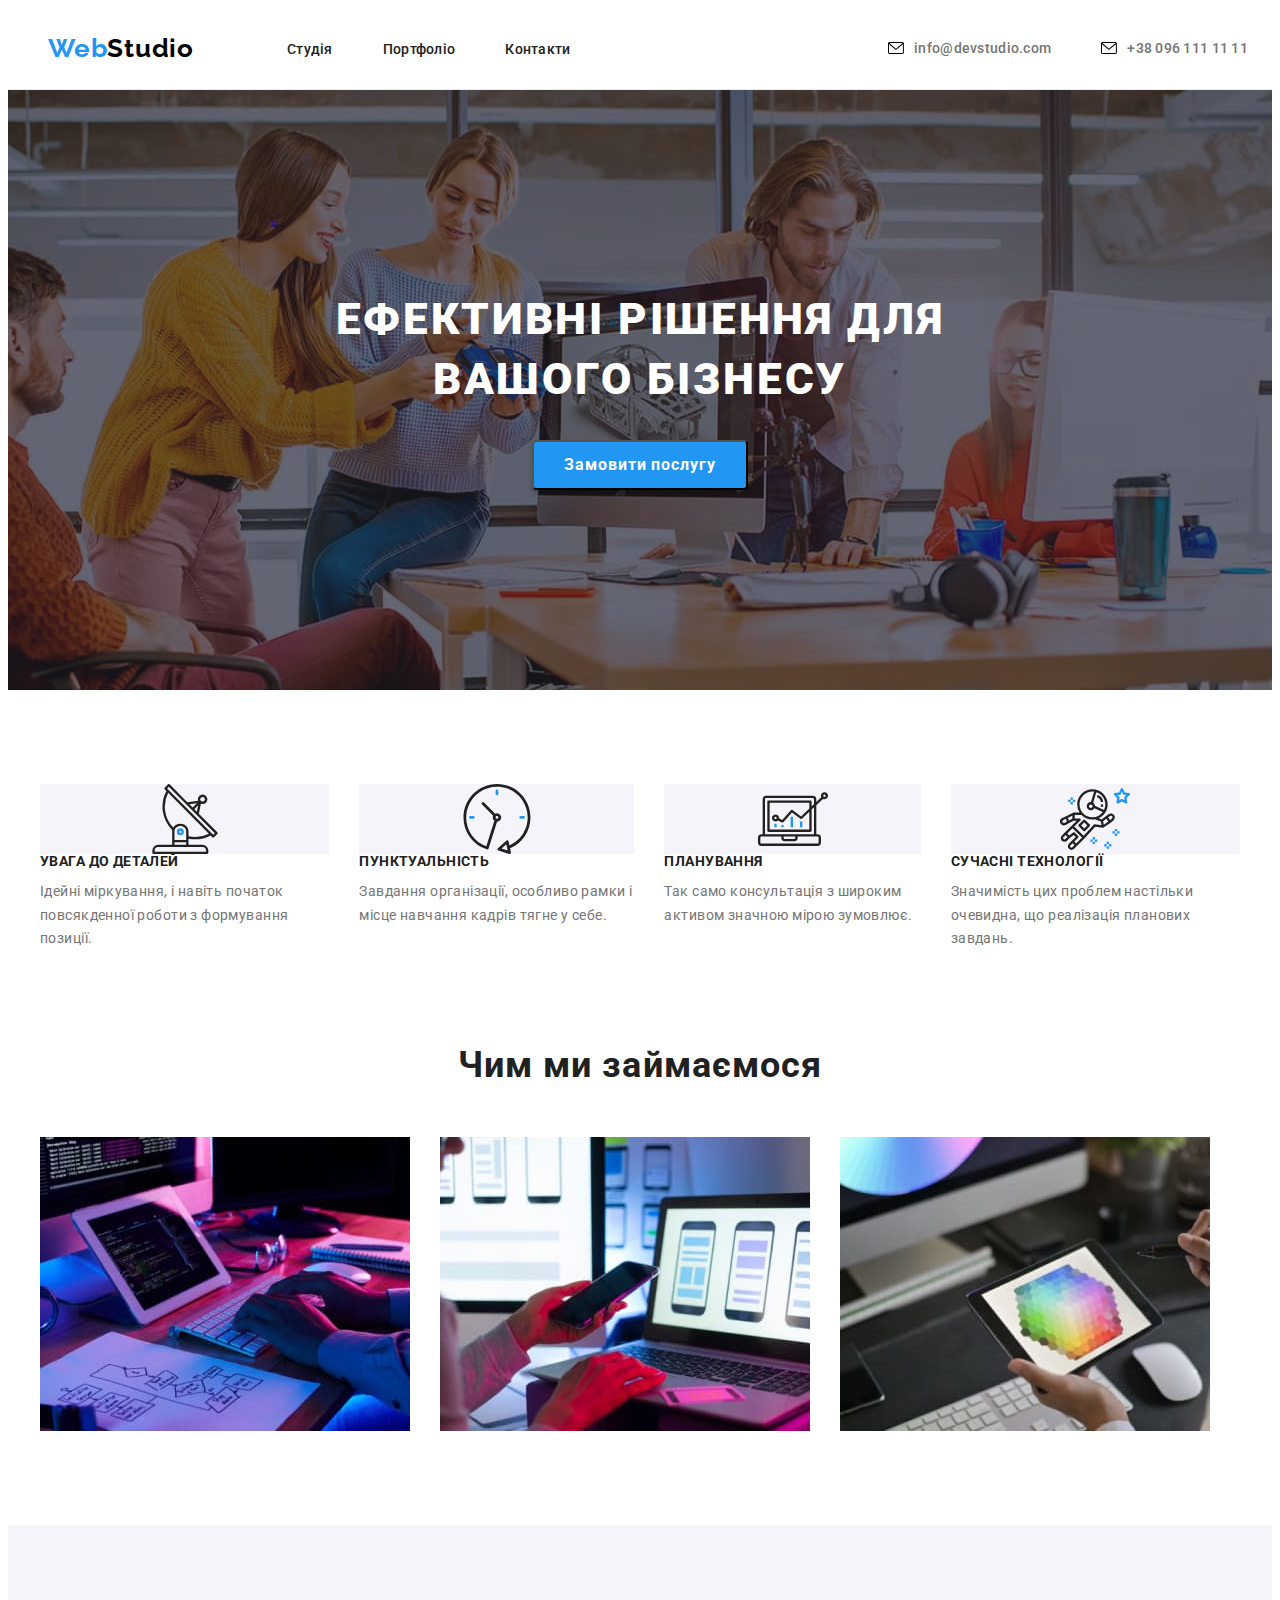
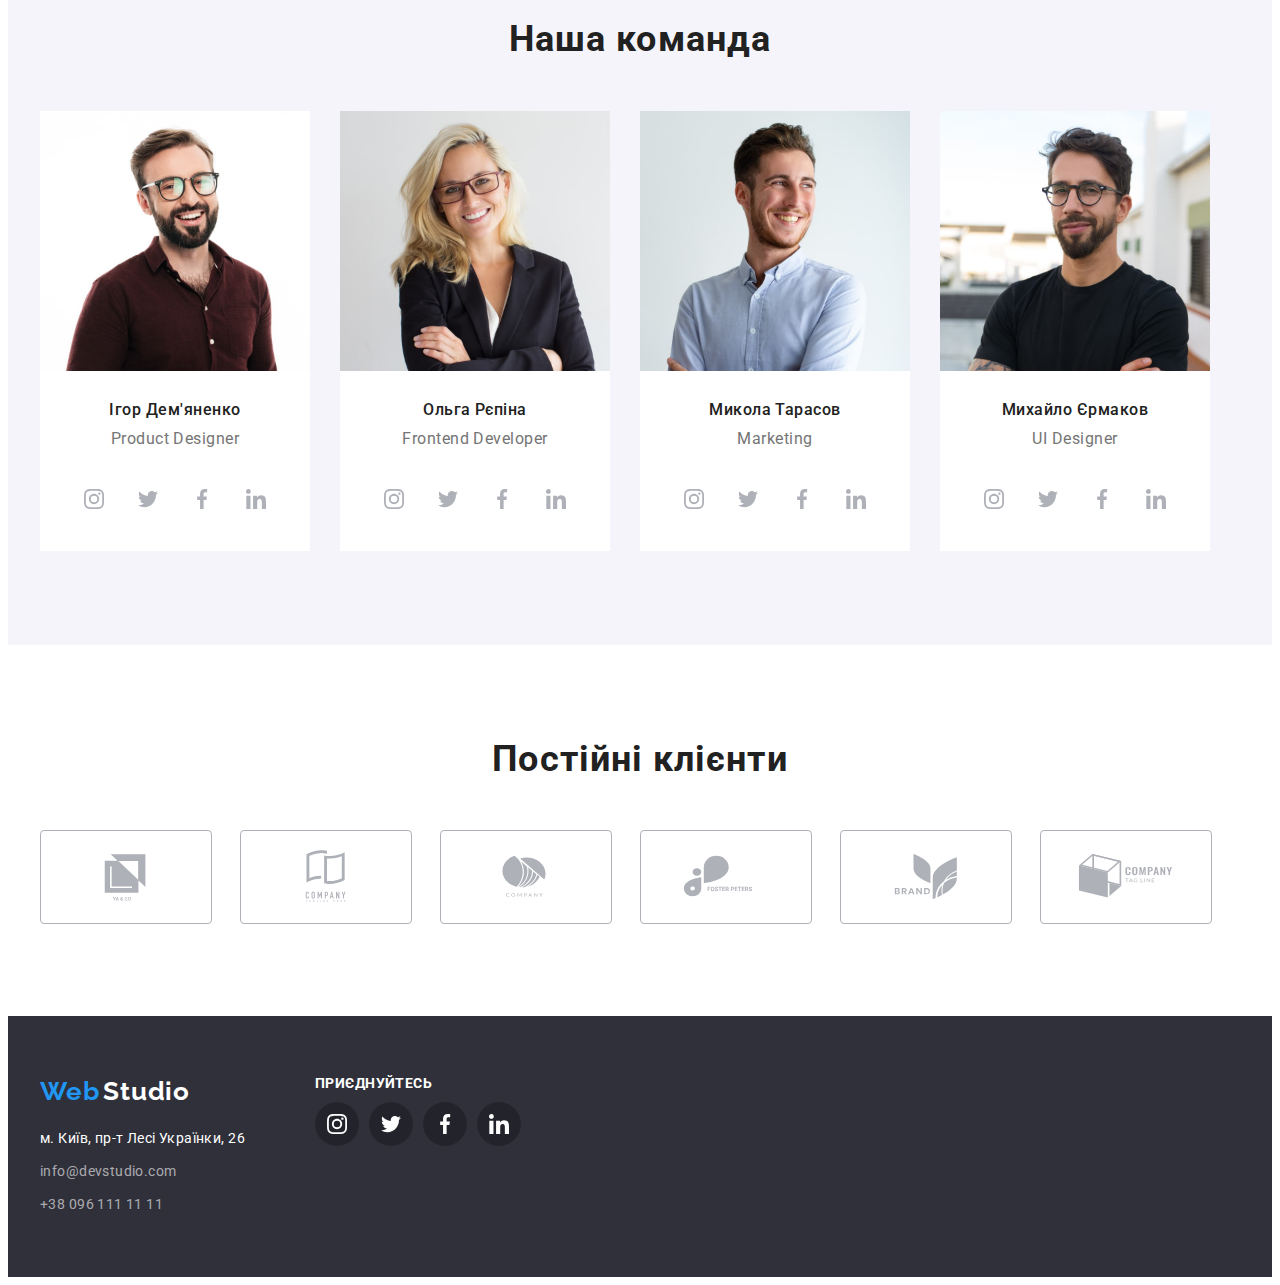
==== commit 7b7b6a9d: "bugs fixed" ====
--- a/index.html
+++ b/index.html
@@ -42,15 +42,28 @@
           </ul>
         </nav>
         <ul class="header-contacts-list list">
-          <li class="header-contact">
-            <a href="mailto:info@devstudio.com" class="site-nav-contacts link"
-              >info@devstudio.com</a
-            >
+          <li class="header-contact-item">
+            <div class="header-contact-bg">
+              <a
+                href="mailto:info@devstudio.com"
+                class="site-nav-contacts link"
+              >
+                <svg class="header-contact-icon" width="16" height="12">
+                  <use href="./imajes/icons.svg#icon-envelope"></use>
+                </svg>
+                info@devstudio.com</a
+              >
+            </div>
           </li>
-          <li class="header-contact">
-            <a href="tel:+380961111111" class="site-nav-contacts link">
-              +38 096 111 11 11</a
-            >
+          <li class="header-contact-item">
+            <div class="header-contact-bg">
+              <a href="tel:+380961111111" class="site-nav-contacts link">
+                <svg class="header-contact-icon" width="16" height="12">
+                  <use href="./imajes/icons.svg#icon-envelope"></use>
+                </svg>
+                +38 096 111 11 11</a
+              >
+            </div>
           </li>
         </ul>
       </div>
@@ -74,14 +87,11 @@
           <h2 class="advantages-title visually-hidden">Наші переваги</h2>
           <ul class="advantages-list list">
             <li class="advanteges-item">
-
               <div class="advantages-item-bg">
-                <svg class="advantajes-icon"  width="70" heigth="70">
-                    <use href="./imajes/icons.svg#icon-antenna"></use>
-                  </svg>
-              </div class=".advantages-item-bg">
-              </.advantages-bg>
-
+                <svg class="advantajes-icon" width="70" height="70">
+                  <use href="./imajes/icons.svg#icon-antenna"></use>
+                </svg>
+              </div>
               <h3 class="advantages-name">УВАГА ДО ДЕТАЛЕЙ</h3>
               <p class="advantages-text">
                 Ідейні міркування, і навіть початок повсякденної роботи з
@@ -90,7 +100,7 @@
             </li>
             <li class="advanteges-item">
               <div class="advantages-item-bg">
-                <svg class="advantajes-icon"  width="70" heigth="70">
+                <svg class="advantajes-icon" width="70" height="70">
                   <use href="./imajes/icons.svg#icon-clock"></use>
                 </svg>
               </div>
@@ -102,7 +112,7 @@
             </li>
             <li class="advanteges-item">
               <div class="advantages-item-bg">
-                <svg class="advantajes-icon" width="70" heigth="70">
+                <svg class="advantajes-icon" width="70" height="70">
                   <use href="./imajes/icons.svg#icon-diagram"></use>
                 </svg>
               </div>
@@ -113,7 +123,7 @@
             </li>
             <li class="advanteges-item">
               <div class="advantages-item-bg">
-                <svg class="advantajes-icon"  width="70" heigth="70">
+                <svg class="advantajes-icon" width="70" height="70">
                   <use href="./imajes/icons.svg#icon-astronaut"></use>
                 </svg>
               </div>
@@ -177,7 +187,7 @@
                     rel="noopener"
                     class="team-soc-link link"
                   >
-                    <svg class="team-soc-icon" width="20" heigth="20">
+                    <svg class="team-soc-icon" width="20" height="20">
                       <use href="./imajes/icons.svg#icon-instagram"></use>
                     </svg>
                   </a>
@@ -189,7 +199,7 @@
                     rel="noopener"
                     class="team-soc-link link"
                   >
-                    <svg class="team-soc-icon" width="20" heigth="20">
+                    <svg class="team-soc-icon" width="20" height="20">
                       <use href="./imajes/icons.svg#icon-twitter"></use></svg
                   ></a>
                 </li>
@@ -200,7 +210,7 @@
                     rel="noopener"
                     class="team-soc-link link"
                   >
-                    <svg class="team-soc-icon" width="20" heigth="20">
+                    <svg class="team-soc-icon" width="20" height="20">
                       <use href="./imajes/icons.svg#icon-facebook"></use></svg
                   ></a>
                 </li>
@@ -211,7 +221,7 @@
                     rel="noopener"
                     class="team-soc-link link"
                   >
-                    <svg class="team-soc-icon" width="20" heigth="20">
+                    <svg class="team-soc-icon" width="20" height="20">
                       <use href="./imajes/icons.svg#icon-linkedin"></use></svg
                   ></a>
                 </li>
@@ -234,7 +244,7 @@
                     rel="noopener"
                     class="team-soc-link link"
                   >
-                    <svg class="team-soc-icon" width="20" heigth="20">
+                    <svg class="team-soc-icon" width="20" height="20">
                       <use href="./imajes/icons.svg#icon-instagram"></use>
                     </svg>
                   </a>
@@ -246,7 +256,7 @@
                     rel="noopener"
                     class="team-soc-link link"
                   >
-                    <svg class="team-soc-icon" width="20" heigth="20">
+                    <svg class="team-soc-icon" width="20" height="20">
                       <use href="./imajes/icons.svg#icon-twitter"></use></svg
                   ></a>
                 </li>
@@ -257,7 +267,7 @@
                     rel="noopener"
                     class="team-soc-link link"
                   >
-                    <svg class="team-soc-icon" width="20" heigth="20">
+                    <svg class="team-soc-icon" width="20" height="20">
                       <use href="./imajes/icons.svg#icon-facebook"></use></svg
                   ></a>
                 </li>
@@ -268,7 +278,7 @@
                     rel="noopener"
                     class="team-soc-link link"
                   >
-                    <svg class="team-soc-icon" width="20" heigth="20">
+                    <svg class="team-soc-icon" width="20" height="20">
                       <use href="./imajes/icons.svg#icon-linkedin"></use></svg
                   ></a>
                 </li>
@@ -291,7 +301,7 @@
                     rel="noopener"
                     class="team-soc-link link"
                   >
-                    <svg class="team-soc-icon" width="20" heigth="20">
+                    <svg class="team-soc-icon" width="20" height="20">
                       <use href="./imajes/icons.svg#icon-instagram"></use>
                     </svg>
                   </a>
@@ -303,7 +313,7 @@
                     rel="noopener"
                     class="team-soc-link link"
                   >
-                    <svg class="team-soc-icon" width="20" heigth="20">
+                    <svg class="team-soc-icon" width="20" height="20">
                       <use href="./imajes/icons.svg#icon-twitter"></use></svg
                   ></a>
                 </li>
@@ -314,7 +324,7 @@
                     rel="noopener"
                     class="team-soc-link link"
                   >
-                    <svg class="team-soc-icon" width="20" heigth="20">
+                    <svg class="team-soc-icon" width="20" height="20">
                       <use href="./imajes/icons.svg#icon-facebook"></use></svg
                   ></a>
                 </li>
@@ -325,7 +335,7 @@
                     rel="noopener"
                     class="team-soc-link link"
                   >
-                    <svg class="team-soc-icon" width="20" heigth="20">
+                    <svg class="team-soc-icon" width="20" height="20">
                       <use href="./imajes/icons.svg#icon-linkedin"></use></svg
                   ></a>
                 </li>
@@ -348,7 +358,7 @@
                     rel="noopener"
                     class="team-soc-link link"
                   >
-                    <svg class="team-soc-icon" width="20" heigth="20">
+                    <svg class="team-soc-icon" width="20" height="20">
                       <use href="./imajes/icons.svg#icon-instagram"></use>
                     </svg>
                   </a>
@@ -360,7 +370,7 @@
                     rel="noopener"
                     class="team-soc-link link"
                   >
-                    <svg class="team-soc-icon" width="20" heigth="20">
+                    <svg class="team-soc-icon" width="20" height="20">
                       <use href="./imajes/icons.svg#icon-twitter"></use></svg
                   ></a>
                 </li>
@@ -371,7 +381,7 @@
                     rel="noopener"
                     class="team-soc-link link"
                   >
-                    <svg class="team-soc-icon" width="20" heigth="20">
+                    <svg class="team-soc-icon" width="20" height="20">
                       <use href="./imajes/icons.svg#icon-facebook"></use></svg
                   ></a>
                 </li>
@@ -382,53 +392,65 @@
                     rel="noopener"
                     class="team-soc-link link"
                   >
-                    <svg class="team-soc-icon" width="20" heigth="20">
+                    <svg class="team-soc-icon" width="20" height="20">
                       <use href="./imajes/icons.svg#icon-linkedin"></use></svg
                   ></a>
                 </li>
               </ul>
+            </li>
+          </ul>
         </div>
       </section>
       <!-- Our clients -->
-          <section class="section">
-            <div class="container clients-container">
-              <h2 class="clients-title">Постійні клієнти</h2>
-              <ul class="clients-list list">
-                <li class="client-item"><a href="" class="client-link link">
-                  
-                  <svg class="client-icon" width="106" heigth="60">
-                    <use href="./imajes/icons.svg#icon-client-1-logo"></use>
-                  </svg>
-                </a></li>
-                <li class="client-item"><a href="" class="client-link link">
-                  <svg class="client-icon" width="106" heigth="60">
-                    <use href="./imajes/icons.svg#icon-client-2-logo"></use>
-                  </svg>
-                </a></li>
-                <li class="client-item"><a href="" class="client-link link">
-                  <svg class="client-icon" width="106" heigth="60">
-                    <use href="./imajes/icons.svg#icon-client-3-logo"></use>
-                  </svg>
-                </a></li>
-                <li class="client-item"><a href="" class="client-link link">
-                  <svg class="client-icon" width="106" heigth="60">
-                    <use href="./imajes/icons.svg#icon-client-4-logo"></use>
-                  </svg>
-                </a></li>
-                <li class="client-item"><a href="" class="client-link link">
-                  <svg class="client-icon" width="106" heigth="60">
-                    <use href="./imajes/icons.svg#icon-client-5-logo"></use>
-                  </svg>
-                </a></li>
-                <li class="client-item"><a href="" class="client-link link">
-                  <svg class="client-icon" width="106" heigth="60">
-                    <use href="./imajes/icons.svg#icon-client-6-logo"></use>
-                  </svg>
-                </a></li>
-              </ul>
-            </div>
-          </section>
-
+      <section class="section">
+        <div class="container clients-container">
+          <h2 class="clients-title">Постійні клієнти</h2>
+          <ul class="clients-list list">
+            <li class="client-item">
+              <a href="" class="client-link link">
+                <svg class="client-icon" width="106" height="60">
+                  <use href="./imajes/icons.svg#icon-client-1-logo"></use>
+                </svg>
+              </a>
+            </li>
+            <li class="client-item">
+              <a href="" class="client-link link">
+                <svg class="client-icon" width="106" height="60">
+                  <use href="./imajes/icons.svg#icon-client-2-logo"></use>
+                </svg>
+              </a>
+            </li>
+            <li class="client-item">
+              <a href="" class="client-link link">
+                <svg class="client-icon" width="106" height="60">
+                  <use href="./imajes/icons.svg#icon-client-3-logo"></use>
+                </svg>
+              </a>
+            </li>
+            <li class="client-item">
+              <a href="" class="client-link link">
+                <svg class="client-icon" width="106" height="60">
+                  <use href="./imajes/icons.svg#icon-client-4-logo"></use>
+                </svg>
+              </a>
+            </li>
+            <li class="client-item">
+              <a href="" class="client-link link">
+                <svg class="client-icon" width="106" height="60">
+                  <use href="./imajes/icons.svg#icon-client-5-logo"></use>
+                </svg>
+              </a>
+            </li>
+            <li class="client-item">
+              <a href="" class="client-link link">
+                <svg class="client-icon" width="106" height="60">
+                  <use href="./imajes/icons.svg#icon-client-6-logo"></use>
+                </svg>
+              </a>
+            </li>
+          </ul>
+        </div>
+      </section>
     </main>
     <!-- Footeer -->
     <footer class="footeer">
@@ -466,28 +488,28 @@
           <ul class="footer-soc-list list">
             <li class="footer-soc-item">
               <a href="" class="footer-soc-link link">
-                <svg class="footer-soc-icon"  width="20" heigth="20">
+                <svg class="footer-soc-icon" width="20" height="20">
                   <use href="./imajes/icons.svg#icon-instagram"></use>
                 </svg>
               </a>
             </li>
             <li class="footer-soc-item">
               <a href="" class="footer-soc-link link">
-                <svg class="footer-soc-icon"  width="20" heigth="20">
+                <svg class="footer-soc-icon" width="20" height="20">
                   <use href="./imajes/icons.svg#icon-twitter"></use>
                 </svg>
               </a>
             </li>
             <li class="footer-soc-item">
               <a href="" class="footer-soc-link link">
-                <svg class="footer-soc-icon"  width="20" heigth="20">
+                <svg class="footer-soc-icon" width="20" height="20">
                   <use href="./imajes/icons.svg#icon-facebook"></use>
                 </svg>
               </a>
             </li>
             <li class="footer-soc-item">
               <a href="" class="footer-soc-link link">
-                <svg class="footer-soc-icon"  width="20" heigth="20">
+                <svg class="footer-soc-icon" width="20" height="20">
                   <use href="./imajes/icons.svg#icon-linkedin"></use>
                 </svg>
               </a>
@@ -498,4 +520,3 @@
     </footer>
   </body>
 </html>
-    --- a/css/styles.css
+++ b/css/styles.css
@@ -136,18 +136,24 @@
   letter-spacing: 0.02em;
   color: var(--second-text-color);
   text-decoration: none;
+  display: flex;
+  justify-content: center;
+  align-items: center;
+  gap: 10px;
+}
+.header-contact-bg:hover {
+  fill: var(--btn-hover-background-color);
+  color: var(--btn-hover-background-color);
 }
 .header-contacts-list {
   display: flex;
   margin-left: auto;
   gap: 50px;
-  justify-content: start;
-}
-.header-contact {
-  align-items: center;
-  display: inline-block;
-}
-
+}
+.header-contact-item {
+  align-items: center;
+  display: flex;
+}
 /* ----------STUDIO PAGE MAIN----------  */
 .studio-main {
 }
@@ -488,6 +494,7 @@
   height: 44px;
 }
 .footer-soc-link {
+  background-color: rgba(0, 0, 0, 0.25);
   width: 100%;
   height: 100%;
   border-radius: 50%;
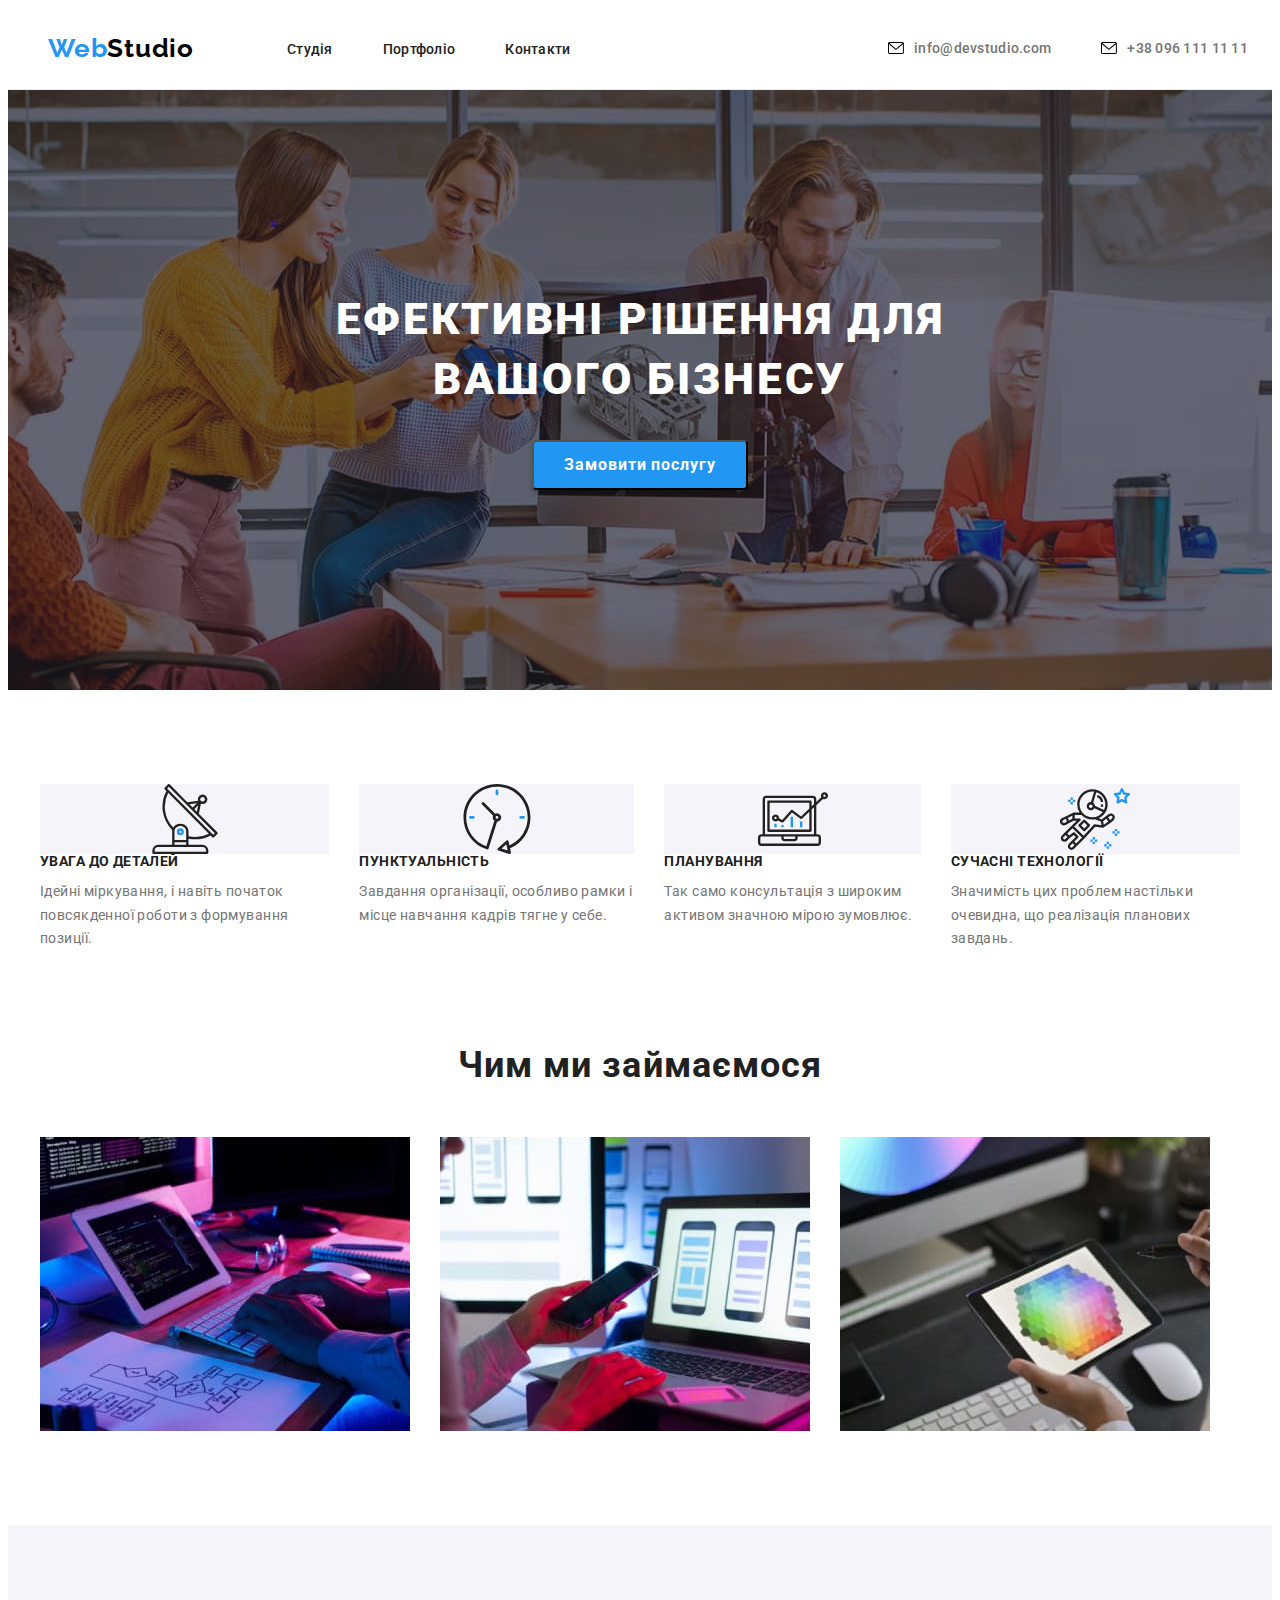
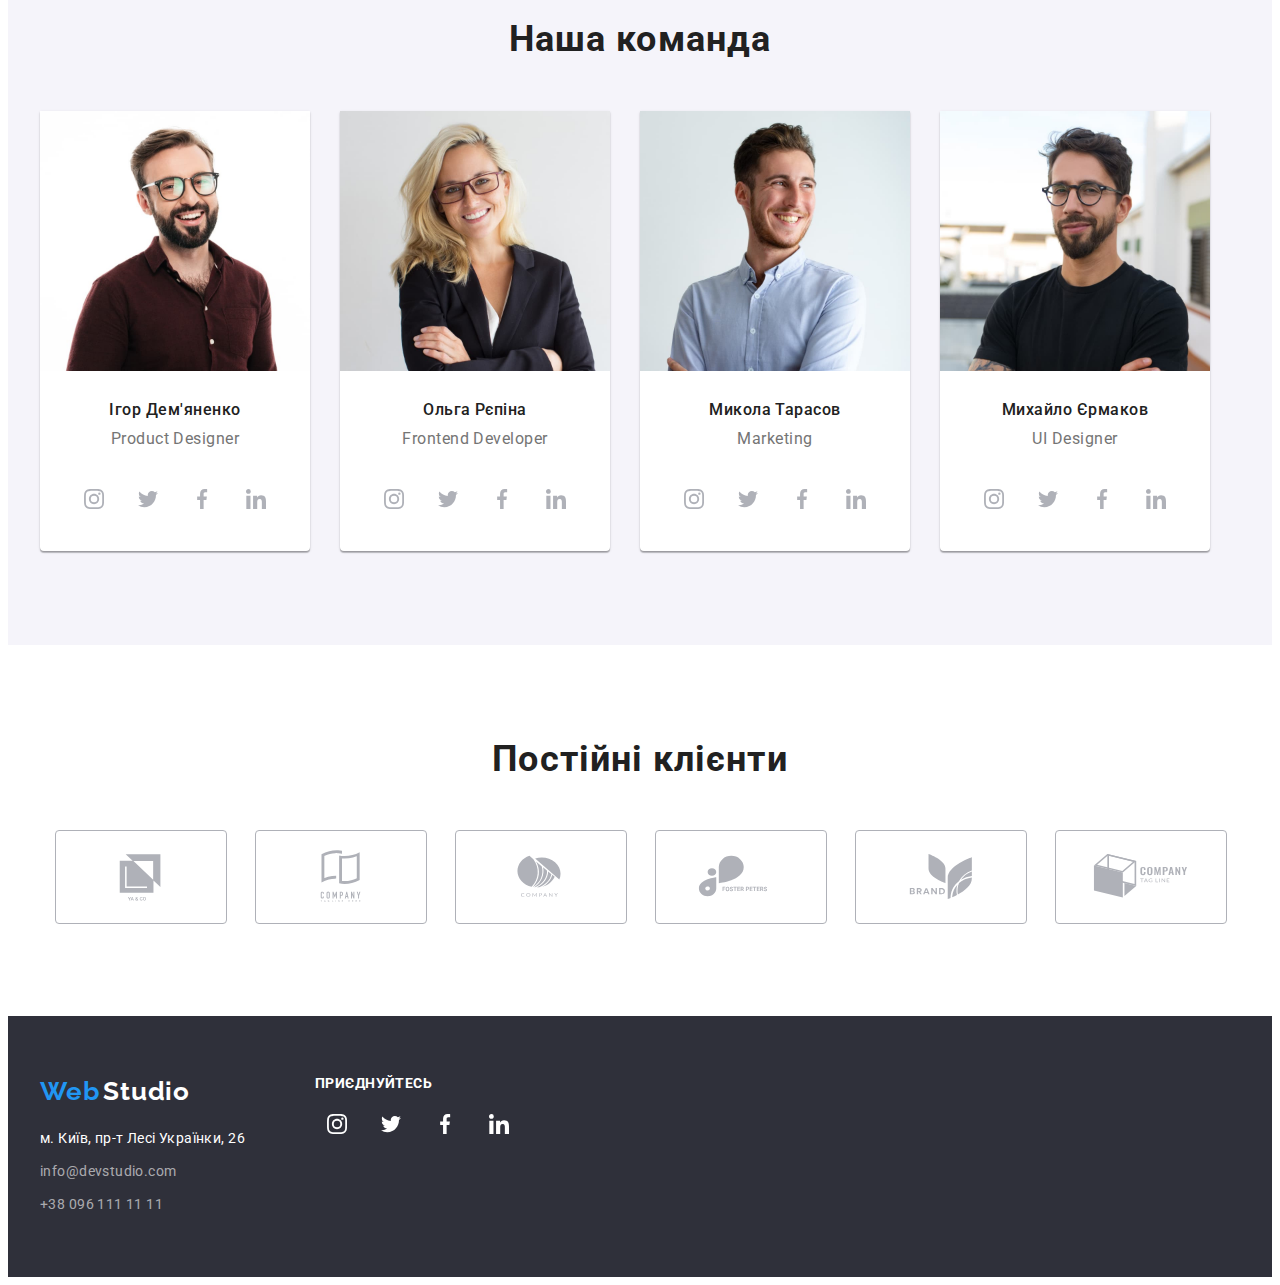
==== commit 8c81747c: "hw4 finish" ====
--- a/index.html
+++ b/index.html
@@ -43,27 +43,20 @@
         </nav>
         <ul class="header-contacts-list list">
           <li class="header-contact-item">
-            <div class="header-contact-bg">
-              <a
-                href="mailto:info@devstudio.com"
-                class="site-nav-contacts link"
-              >
-                <svg class="header-contact-icon" width="16" height="12">
-                  <use href="./imajes/icons.svg#icon-envelope"></use>
-                </svg>
-                info@devstudio.com</a
-              >
-            </div>
+            <a href="mailto:info@devstudio.com" class="site-nav-contacts link">
+              <svg class="header-contact-icon" width="16" height="12">
+                <use href="./imajes/icons.svg#icon-envelope"></use>
+              </svg>
+              info@devstudio.com</a
+            >
           </li>
           <li class="header-contact-item">
-            <div class="header-contact-bg">
-              <a href="tel:+380961111111" class="site-nav-contacts link">
-                <svg class="header-contact-icon" width="16" height="12">
-                  <use href="./imajes/icons.svg#icon-envelope"></use>
-                </svg>
-                +38 096 111 11 11</a
-              >
-            </div>
+            <a href="tel:+380961111111" class="site-nav-contacts link">
+              <svg class="header-contact-icon" width="16" height="12">
+                <use href="./imajes/icons.svg#icon-envelope"></use>
+              </svg>
+              +38 096 111 11 11
+            </a>
           </li>
         </ul>
       </div>
--- a/css/styles.css
+++ b/css/styles.css
@@ -141,9 +141,9 @@
   align-items: center;
   gap: 10px;
 }
-.header-contact-bg:hover {
-  fill: var(--btn-hover-background-color);
-  color: var(--btn-hover-background-color);
+.site-nav-contacts:hover,
+.site-nav-contacts:focus {
+  fill: var(--link-hover-color);
 }
 .header-contacts-list {
   display: flex;
@@ -269,8 +269,11 @@
 }
 .team-item {
   padding-bottom: 30px;
+  border-radius: 0px 0px 4px 4px;
 
   background-color: var(--third-text-color);
+  box-shadow: 0px 1px 3px rgba(0, 0, 0, 0.12), 0px 1px 1px rgba(0, 0, 0, 0.14),
+    0px 2px 1px rgba(0, 0, 0, 0.2);
 }
 .team-member {
   margin-bottom: 10px;
@@ -308,24 +311,24 @@
   display: flex;
   align-items: center;
   justify-content: center;
-  fill: var(--third-text-color);
+}
+.team-soc-icon {
+  fill: var(--icon-main-color);
+}
+.team-soc-link:hover {
+  background-color: var(--btn-hover-background-color);
 }
 .team-soc-link:hover,
-.team-soc-link:focus {
-  background-color: var(--link-hover-color);
-}
-.team-soc-link:hover
-/* focus here????? */
+.team-soc-link:focus,
 .team-soc-icon:hover {
   fill: var(--third-text-color);
 }
-.team-soc-icon {
-  fill: var(--icon-main-color);
-}
-.
+
 /* ---------OUR CLIENTS----------*/
 .clients-container {
   display: flex;
+  justify-content: center;
+  flex-wrap: wrap;
 }
 .clients-title {
   margin-bottom: 50px;
@@ -350,13 +353,16 @@
   align-items: center;
   justify-content: center;
 }
+.client-link {
+}
 .client-icon {
   fill: var(--icon-main-color);
 }
 .client-icon:hover,
-.client.icon:focus {
-  fill: var(--btn-hover-background-color);
-}
+.client-icon:focus {
+  fill: var(--link-hover-color);
+}
+
 /*----------PORTFOLIO PAGE MAIN----------*/
 .filter {
   margin-bottom: 50px;
@@ -364,6 +370,7 @@
   justify-content: center;
   gap: 8px;
 }
+
 .filter-btn {
   padding-left: 22px;
   padding-right: 22px;
@@ -494,7 +501,6 @@
   height: 44px;
 }
 .footer-soc-link {
-  background-color: rgba(0, 0, 0, 0.25);
   width: 100%;
   height: 100%;
   border-radius: 50%;
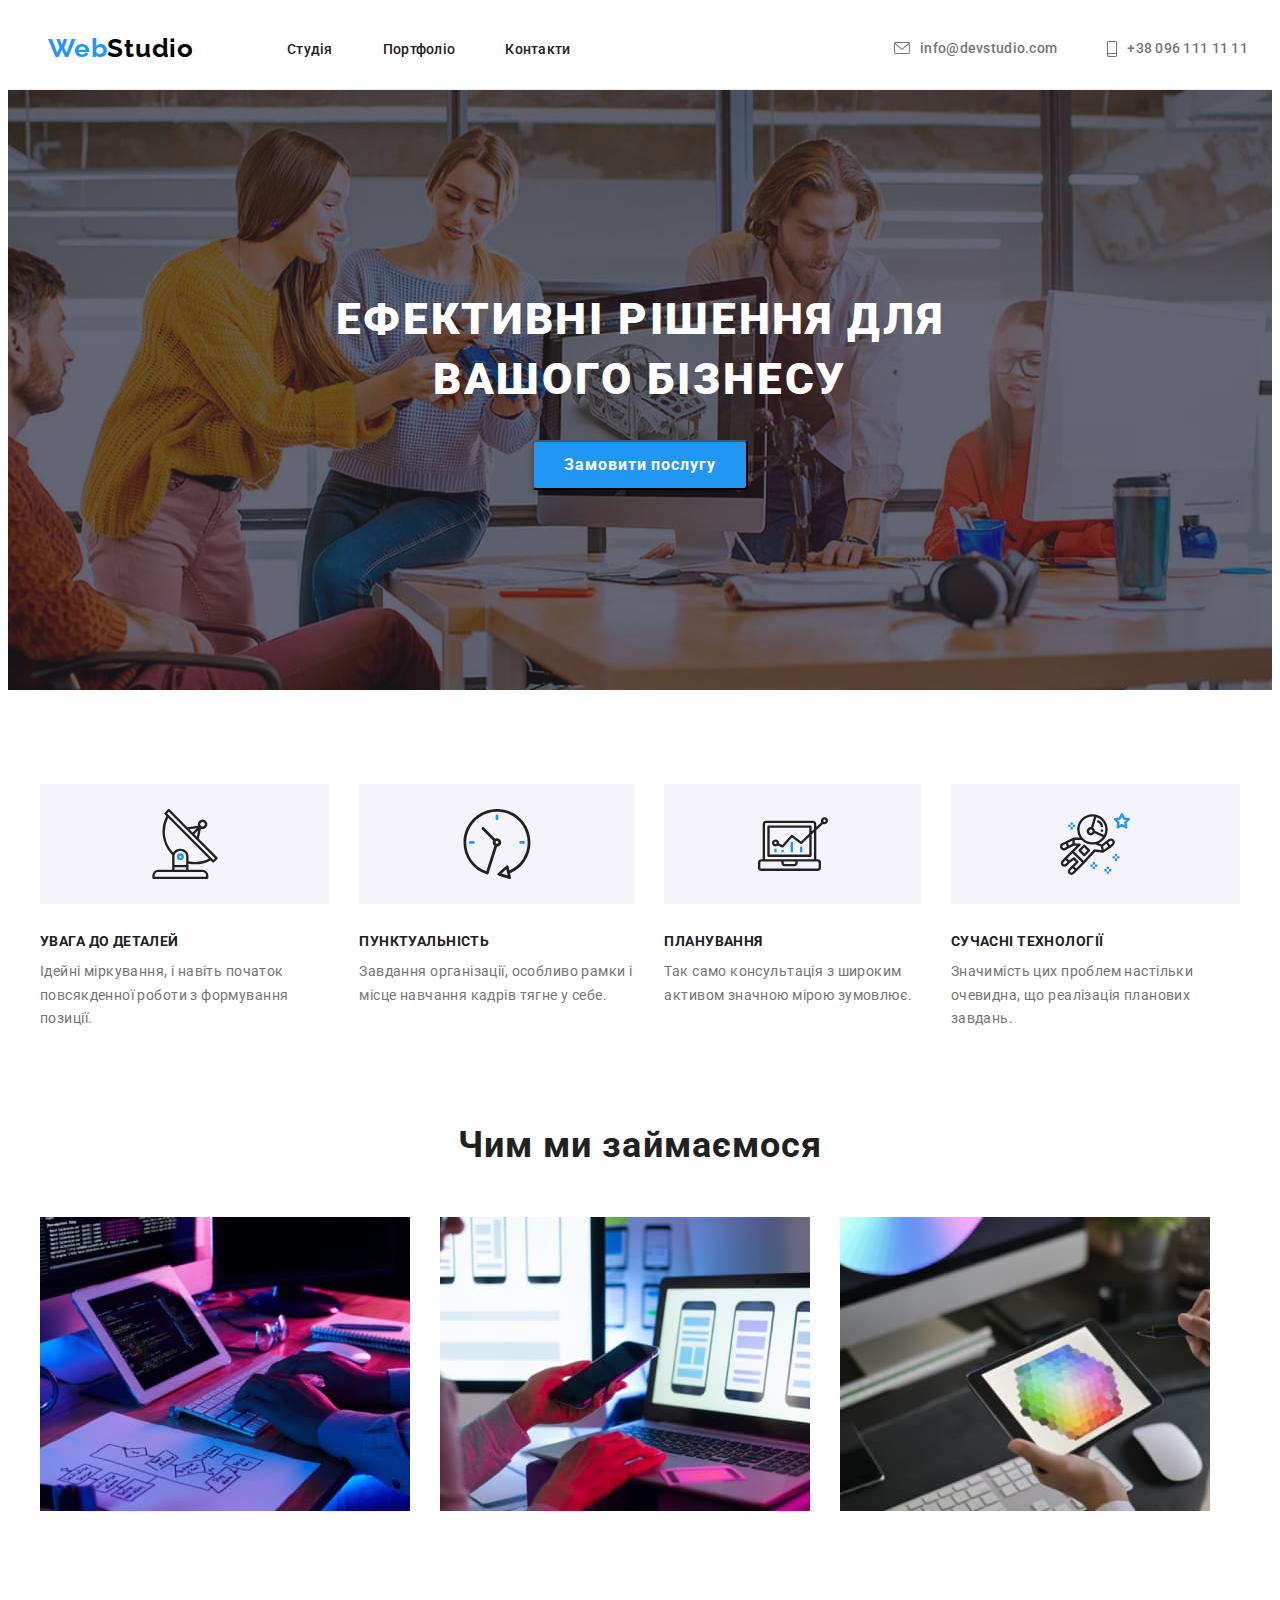
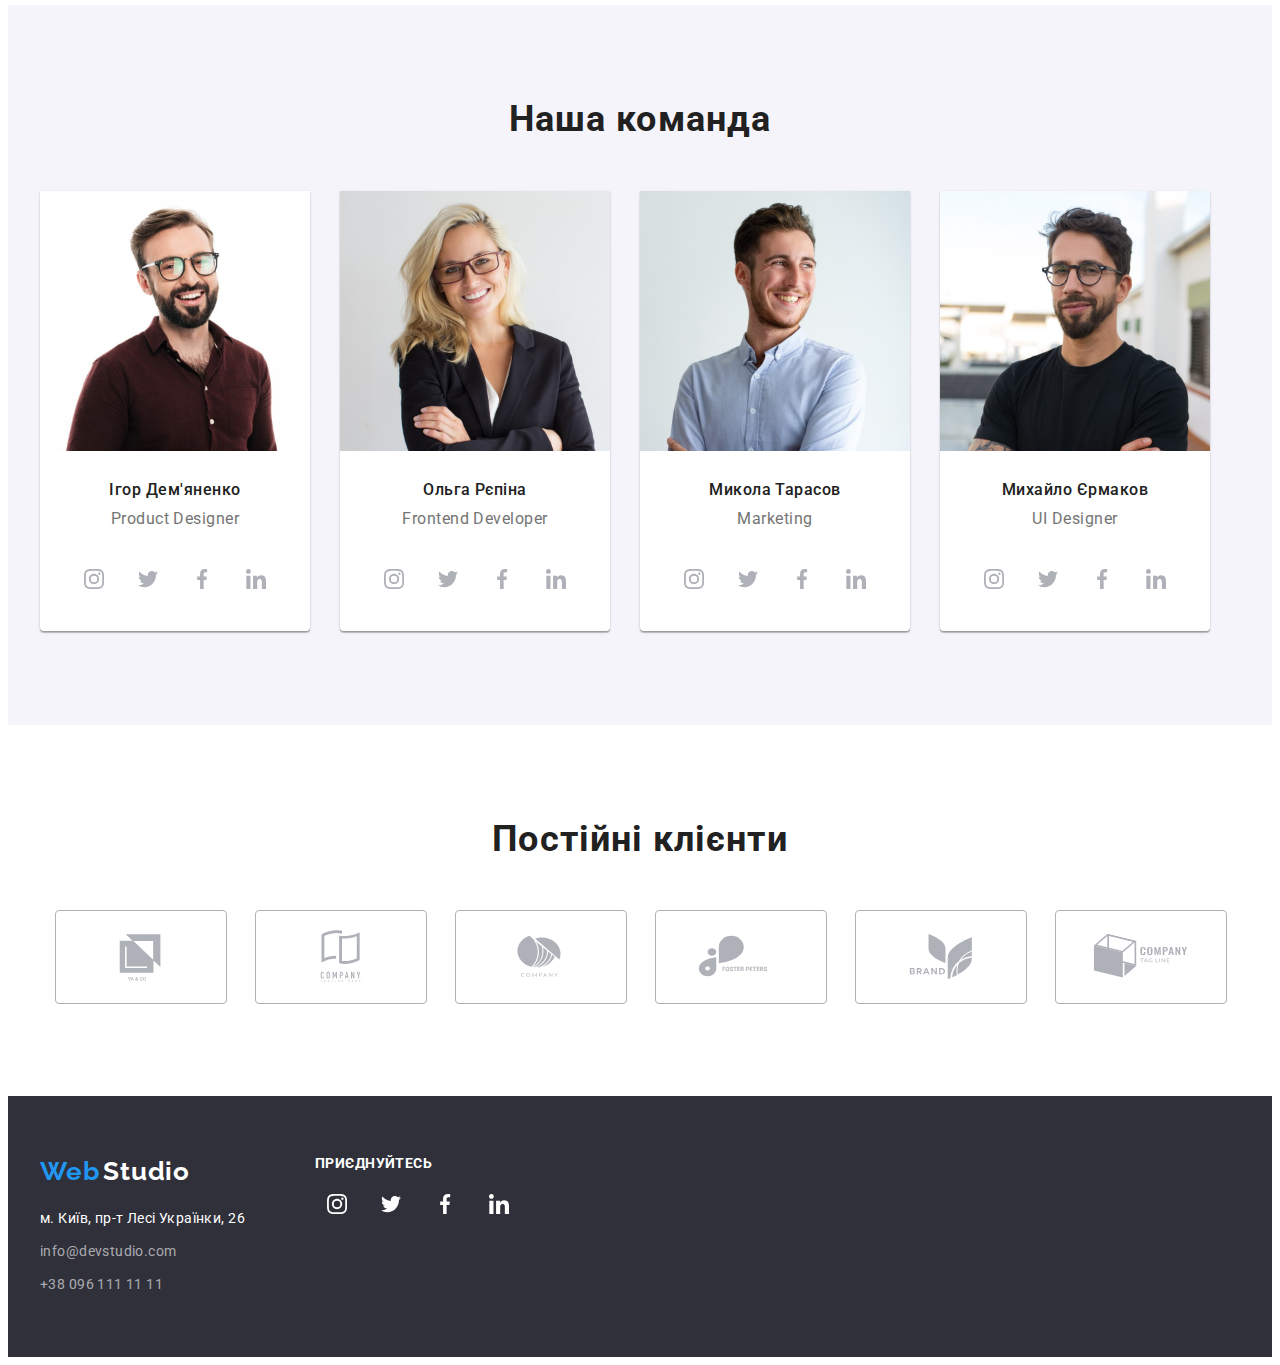
==== commit 5067e56a: "j" ====
--- a/index.html
+++ b/index.html
@@ -43,17 +43,20 @@
         </nav>
         <ul class="header-contacts-list list">
           <li class="header-contact-item">
-            <a href="mailto:info@devstudio.com" class="site-nav-contacts link">
+            <a
+              href="mailto:info@devstudio.com"
+              class="header-contact-link link"
+            >
               <svg class="header-contact-icon" width="16" height="12">
                 <use href="./imajes/icons.svg#icon-envelope"></use>
               </svg>
               info@devstudio.com</a
             >
           </li>
-          <li class="header-contact-item">
-            <a href="tel:+380961111111" class="site-nav-contacts link">
-              <svg class="header-contact-icon" width="16" height="12">
-                <use href="./imajes/icons.svg#icon-envelope"></use>
+          <li class="header-contacts-item">
+            <a href="tel:+380961111111" class="header-contact-link link">
+              <svg class="header-contact-icon" width="10" height="16">
+                <use href="./imajes/icons.svg#icon-smartphone"></use>
               </svg>
               +38 096 111 11 11
             </a>
--- a/css/styles.css
+++ b/css/styles.css
@@ -129,7 +129,7 @@
   letter-spacing: 0.02em;
   color: var(--main-link-color);
 }
-.site-nav-contacts {
+.header-contact-link {
   font-weight: 500;
   font-size: 14px;
   line-height: 1.14;
@@ -141,9 +141,8 @@
   align-items: center;
   gap: 10px;
 }
-.site-nav-contacts:hover,
-.site-nav-contacts:focus {
-  fill: var(--link-hover-color);
+.header-contact-icon {
+  fill: currentColor;
 }
 .header-contacts-list {
   display: flex;
@@ -220,9 +219,13 @@
   color: var(--main-text-color);
 }
 .advantages-item-bg {
+  margin-bottom: 30px;
+  height: 120px;
+  align-items: center;
+  display: flex;
+
   background: var(--btn-background-color);
   justify-content: center;
-  display: flex;
 }
 .advantages-list {
   display: flex;
@@ -311,19 +314,16 @@
   display: flex;
   align-items: center;
   justify-content: center;
+  color: var(--icon-main-color);
 }
 .team-soc-icon {
-  fill: var(--icon-main-color);
-}
-.team-soc-link:hover {
-  background-color: var(--btn-hover-background-color);
+  fill: currentColor;
 }
 .team-soc-link:hover,
-.team-soc-link:focus,
-.team-soc-icon:hover {
-  fill: var(--third-text-color);
-}
-
+.team-soc-link:focus {
+  background-color: var(--link-hover-color);
+  color: var(--third-text-color);
+}
 /* ---------OUR CLIENTS----------*/
 .clients-container {
   display: flex;
@@ -352,17 +352,16 @@
   display: flex;
   align-items: center;
   justify-content: center;
-}
-.client-link {
+  color: var(--icon-main-color);
 }
 .client-icon {
-  fill: var(--icon-main-color);
-}
-.client-icon:hover,
-.client-icon:focus {
-  fill: var(--link-hover-color);
-}
-
+  fill: currentColor;
+}
+.client-link:hover,
+.client-link:focus {
+  border-color: var(--btn-hover-background-color);
+  color: var(--btn-hover-background-color);
+}
 /*----------PORTFOLIO PAGE MAIN----------*/
 .filter {
   margin-bottom: 50px;
